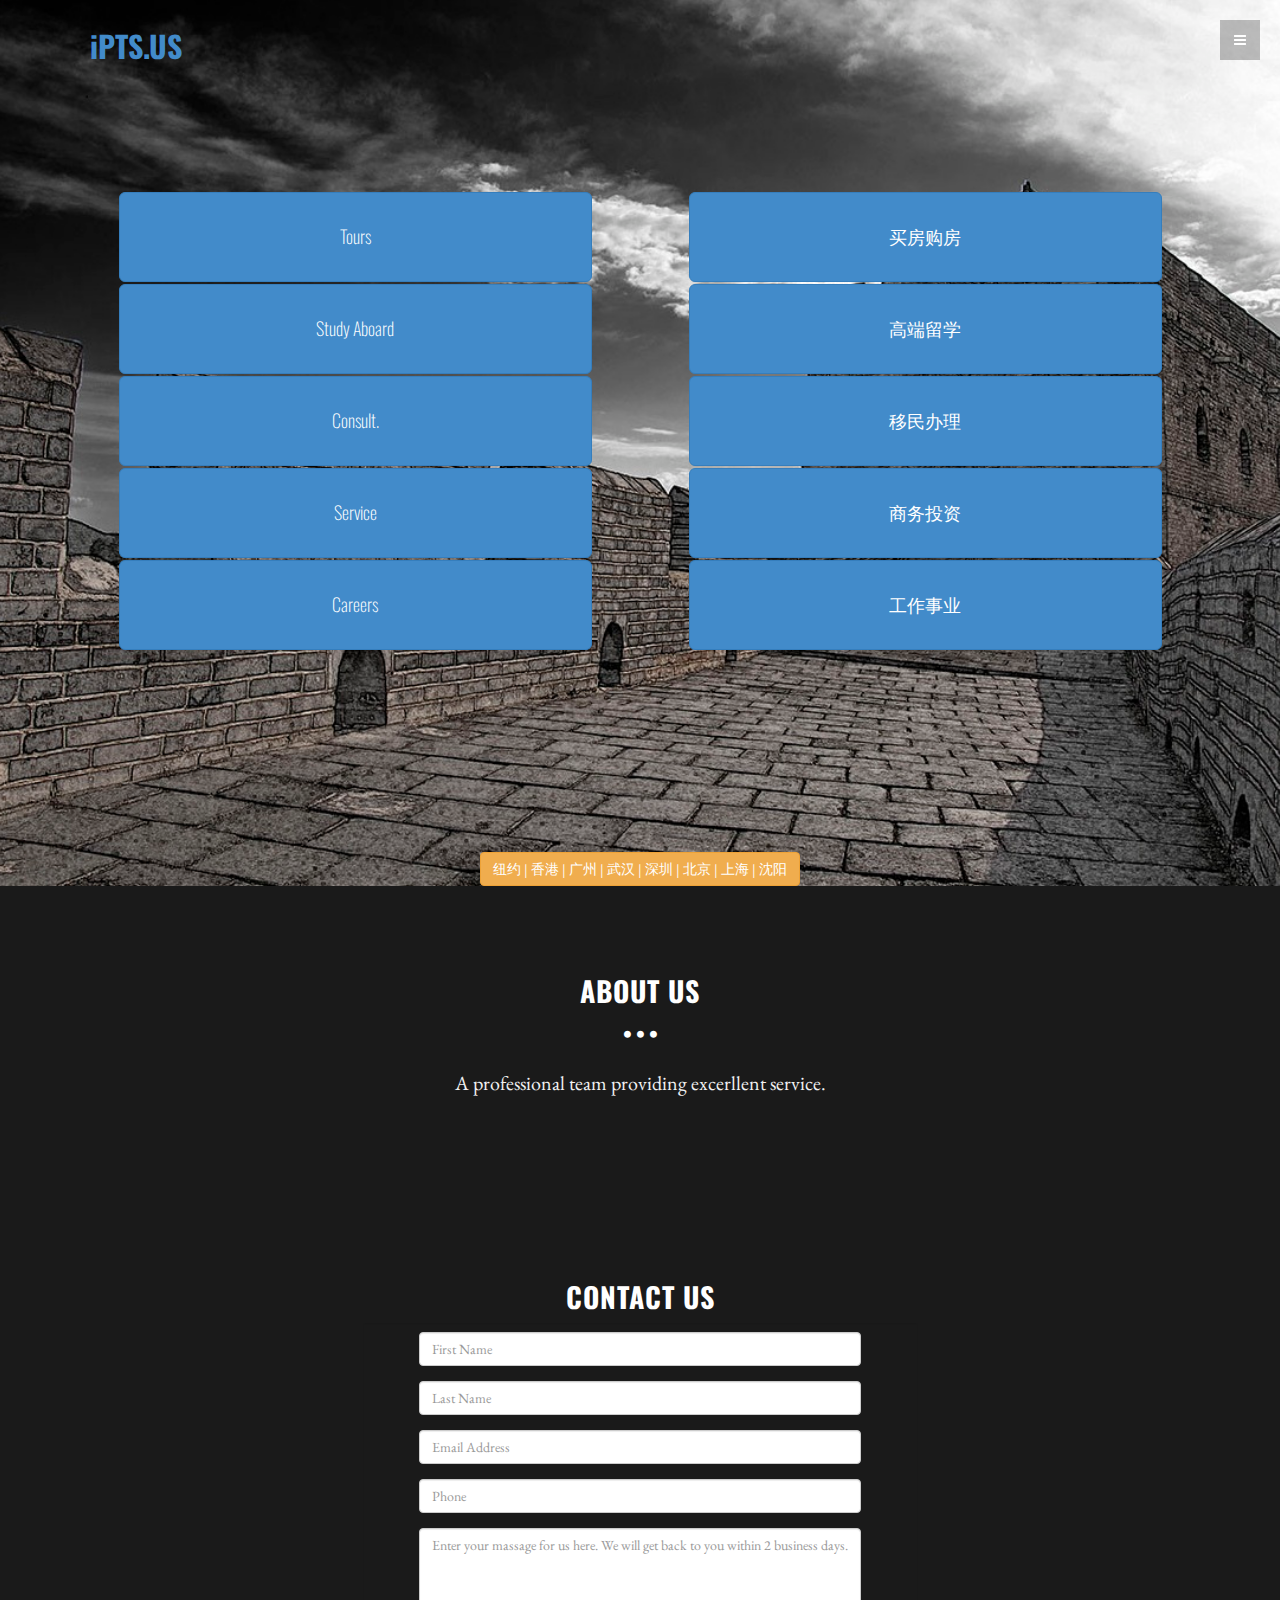
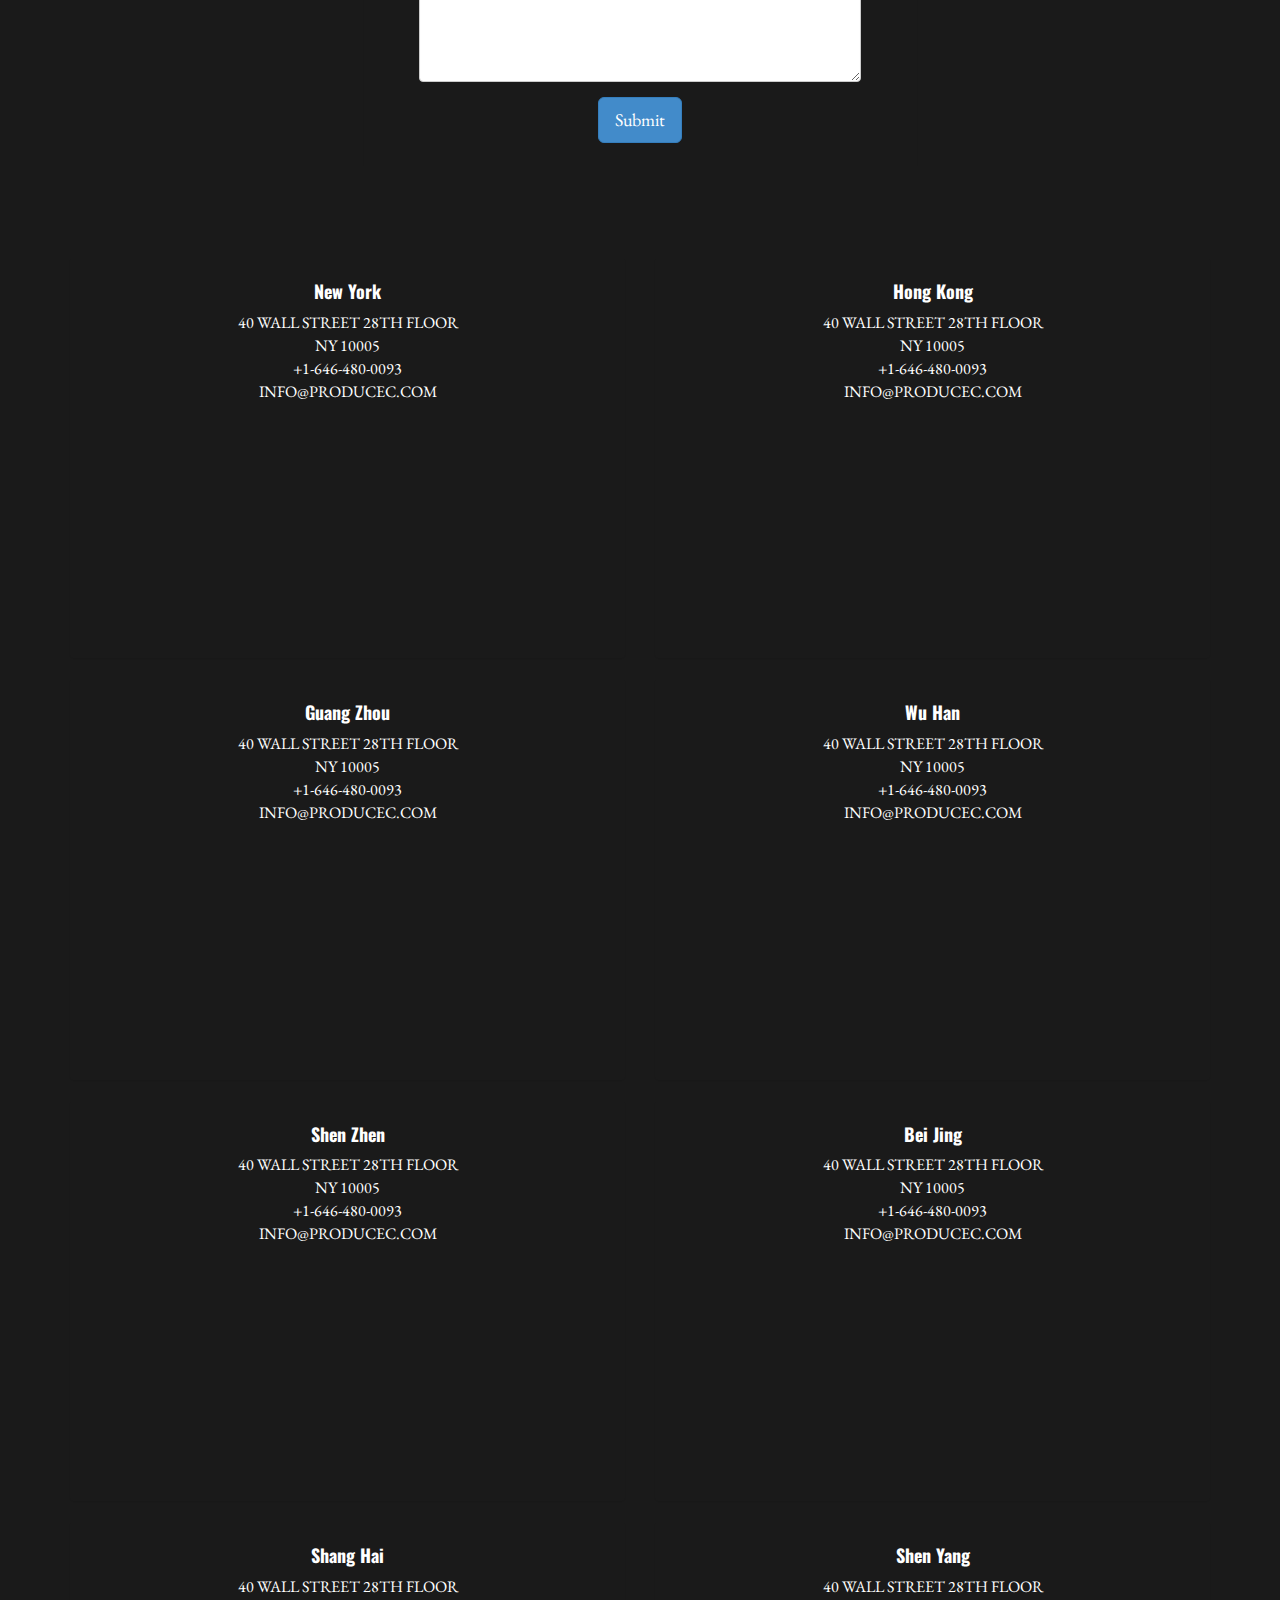
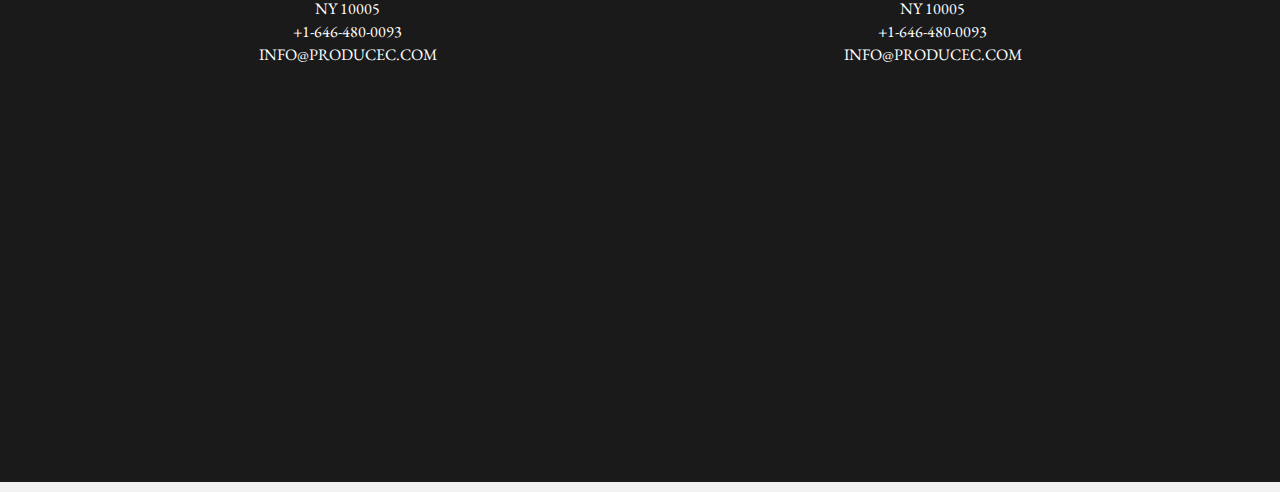
==== ipts.html @ 3c21e949 "首页变两条 加入地图" ====
<!DOCTYPE html>
<html lang="en">
  <head>
    <meta charset="utf-8">
    <meta name="viewport" content="width=device-width, initial-scale=1.0">
    <meta name="description" content="">
    <meta name="ft@producec.com" content="">
    <link rel="shortcut icon" href="assets/ico/favicon.png">

    <title>IPTS</title>

    <!-- Bootstrap core CSS -->
    <link href="assets/css/bootstrap.css" rel="stylesheet">

    <!-- Custom styles for this template -->
    <link href="assets/css/main.css" rel="stylesheet">
	<link rel="stylesheet" href="assets/css/font-awesome.min.css">

    <script src="assets/js/jquery.min.js"></script>
	<script src="assets/js/modernizr.custom.js"></script>
	

	
    <link href='http://fonts.googleapis.com/css?family=Oswald:400,300,700' rel='stylesheet' type='text/css'>
    <link href='http://fonts.googleapis.com/css?family=EB+Garamond' rel='stylesheet' type='text/css'>

    <!-- HTML5 shim and Respond.js IE8 support of HTML5 elements and media queries -->
    <!--[if lt IE 9]>
      <script src="assets/js/html5shiv.js"></script>
      <script src="assets/js/respond.min.js"></script>
    <![endif]-->
  </head>

  <body data-spy="scroll" data-offset="0" data-target="#theMenu">
		
	<!-- Menu -->
	<nav class="menu" id="theMenu">
		<div class="menu-wrap">
			<h1 class="logo"><a href="index.html#home">Minimal</a></h1>
			<i class="icon-remove menu-close"></i>
			<a href="#home" class="smoothScroll">Home</a>
			<a href="#about" class="smoothScroll">About</a>
			<!--
			<a href="#portfolio" class="smoothScroll">Portfolio</a>
			-->
			<a href="#contact" class="smoothScroll">Contact</a>
			<a href="#"><i class="icon-facebook"></i></a>
			<a href="#"><i class="icon-twitter"></i></a>
			<a href="#"><i class="icon-dribbble"></i></a>
			<a href="#"><i class="icon-envelope"></i></a>
		</div>
		
		<!-- Menu button -->
		<div id="menuToggle"><i class="icon-reorder"></i></div>
	</nav>


	
	<!-- ========== HEADER SECTION ========== -->
	<section id="home" name="home"></section>
	<div id="headerwrap">
		<div class="container">
			<div class="logo">
				iPTS.US
			</div>
			<br>

<!-- 			<div class="myspace"></div>
			<div class="row">
				<div class="myspace"></div>
				<h3>To CHINA 去中国</h3>
				<div class="row">
					<div class="col-xs-1"></div>
					<div class="col-xs-2"><button type="button" class="btn btn-primary btn-lg btn-block">Tours</button></div>
					<div class="col-xs-2"><button type="button" class="btn btn-primary btn-lg btn-block">Stydy Aboard</button></div>
					<div class="col-xs-2"><button type="button" class="btn btn-primary btn-lg btn-block">Consult.</button></div>
					<div class="col-xs-2"><button type="button" class="btn btn-primary btn-lg btn-block">Service</button></div>
					<div class="col-xs-2"><button type="button" class="btn btn-primary btn-lg btn-block">Careers</button></div>
					<div class="col-xs-1"></div>
				</div>
			</div>
		
			<div class="row">
				<div class="myspace"></div>
				<h3>To USA 去美国</h3>
				<div class="row">
					<div class="col-xs-1"></div>
					<div class="col-xs-2"><button type="button" class="btn btn-primary btn-lg btn-block">买房购房</button></div>
					<div class="col-xs-2"><button type="button" class="btn btn-primary btn-lg btn-block">高端留学</button></div>
					<div class="col-xs-2"><button type="button" class="btn btn-primary btn-lg btn-block">移民办理</button></div>
					<div class="col-xs-2"><button type="button" class="btn btn-primary btn-lg btn-block">商务投资</button></div>
					<div class="col-xs-2"><button type="button" class="btn btn-primary btn-lg btn-block">工作事业</button></div>
					<div class="col-xs-1"></div>
				</div>
			</div> -->

				<div class="myspace"></div>
			<div class="col-xs-6">
				<div class="row">
					<div class="col-xs-1"></div>
					<div class="col-xs-10"><button  type="button" class="btn btn-primary btn-lg btn-block">Tours</button></div>
				</div>
				<div class="row">
					<div class="col-xs-1"></div>
					<div class="col-xs-10"><button type="button" class="btn btn-primary btn-lg btn-block">Study Aboard</button></div>
				</div>
				<div class="row">
					<div class="col-xs-1"></div>
					<div class="col-xs-10"><button type="button" class="btn btn-primary btn-lg btn-block">Consult.</button></div>
				</div>
				<div class="row">
					<div class="col-xs-1"></div>
					<div class="col-xs-10"><button type="button" class="btn btn-primary btn-lg btn-block">Service</button></div>
				</div>
				<div class="row">
					<div class="col-xs-1"></div>
					<div class="col-xs-10"><button type="button" class="btn btn-primary btn-lg btn-block">Careers</button></div>
				</div>
				<div class="myspace"></div>
			</div>
			<div class="col-xs-6">
				<div class="row">
					<div class="col-xs-1"></div>
					<div class="col-xs-10"><button  type="button" class="btn btn-primary btn-lg btn-block">买房购房</button></div>
				</div>
				<div class="row">
					<div class="col-xs-1"></div>
					<div class="col-xs-10"><button type="button" class="btn btn-primary btn-lg btn-block">高端留学</button></div>
				</div>
				<div class="row">
					<div class="col-xs-1"></div>
					<div class="col-xs-10"><button type="button" class="btn btn-primary btn-lg btn-block">移民办理</button></div>
				</div>
				<div class="row">
					<div class="col-xs-1"></div>
					<div class="col-xs-10"><button type="button" class="btn btn-primary btn-lg btn-block">商务投资</button></div>
				</div>
				<div class="row">
					<div class="col-xs-1"></div>
					<div class="col-xs-10"><button type="button" class="btn btn-primary btn-lg btn-block">工作事业</button></div>
				</div>
			</div>



			<div class="row">
			<!--
				<h1>IPTS</h1>
				<br>
				<h3>Hello, I'm Carlos. I love design.</h3>
			-->
	<!-- 			<div class="myspace"></div>
				<div class="col-xs-6">
					<h3>To CHINA</h3>
					<h3>去中国</h3>
					<div class="row">
						<div class="col-xs-2"></div>
						<div class="col-xs-4">
							<button type="button" class="btn btn-primary btn-lg btn-block">Tours</button>
						</div>
						<div class="col-xs-4">
							<button type="button" class="btn btn-primary btn-lg btn-block">Study<br/>Aboard</button>
						</div>
					</div>

					<div class="row">
						<div class="col-xs-2"></div>
						<div class="col-xs-4">
							<button type="button" class="btn btn-primary btn-lg btn-block">Business <br/>Consult.</button>
						</div>
						<div class="col-xs-4">
							<button type="button" class="btn btn-primary btn-lg btn-block">VISA <br/>Service</button>
						</div>					
					</div>

					<div class="row">
						<div class="col-xs-4"></div>
						<div class="col-xs-4">
							<button type="button" class="btn btn-primary btn-lg btn-block">Careers</button>
						</div>
					</div>

				</div>
				
				<div class="col-xs-6">
					<h3>To USA</h3>
					<h3>去美国</h3>
					<div class="row">
						<div class="col-xs-2"></div>
						<div class="col-xs-4">
							<button type="button" class="btn btn-primary btn-lg btn-block">买房<br/>购房</button>
						</div>
						<div class="col-xs-4">
							<button type="button" class="btn btn-primary btn-lg btn-block">高端<br/>留学</button>
						</div>
					</div>
					

					<div class="row">
						<div class="col-xs-2"></div>
						<div class="col-xs-4">
							<button type="button" class="btn btn-primary btn-lg btn-block">移民<br/>办理</button>
						</div>
						<div class="col-xs-4">
							<button type="button" class="btn btn-primary btn-lg btn-block">商务<br/>投资</button>
						</div>					
					</div>

					<div class="row">
						<div class="col-xs-4"></div>
						<div class="col-xs-4">
							<button type="button" class="btn btn-primary btn-lg btn-block">工作<br/>事业</button>
						</div>
					</div>

				</div>

 -->				
				<br>
				<br>
				<div class="col-lg-6 col-lg-offset-3">
				</div>
				
			</div>
		</div><!-- /container -->
		<!--
		<div class="myspace"></div>
		-->
		<div class="myspace"></div>
		
		<button type="button" class="btn btn-warning">纽约&nbsp;|&nbsp;香港&nbsp;|&nbsp;广州&nbsp;|&nbsp;武汉&nbsp;|&nbsp;深圳&nbsp;|&nbsp;北京&nbsp;|&nbsp;上海&nbsp;|&nbsp;沈阳</button>
		
	</div><!-- /headerwrap -->
	
	
	
	<!-- ========== ABOUT SECTION ========== -->
	<section id="about" name="about"></section>
	<div id="f">
		<div class="container">
			<div class="row">
				<h3>ABOUT US</h3>
				<p class="centered"><i class="icon icon-circle"></i><i class="icon icon-circle"></i><i class="icon icon-circle"></i></p>
				
				<!-- INTRO INFORMATIO-->
				<div class="col-lg-6 col-lg-offset-3">
					<p>A professional team providing excerllent service.</p>

				</div>								
			</div>
		</div><!-- /container -->
	</div><!-- /f -->
	

	<!-- ========== CAROUSEL SECTION ========== -->	
	<!--
	<section id="portfolio" name="portfolio"></section>
	<div id="f">
		<div class="container">
			<div class="row centered">
				<h3>SOME PICTURES</h3>
				<p class="centered"><i class="icon icon-circle"></i><i class="icon icon-circle"></i><i class="icon icon-circle"></i></p>
				
				<div class="col-lg-6 col-lg-offset-3">
					<div id="carousel-example-generic" class="carousel slide" data-ride="carousel">
						<!-- Wrapper for slides --
						<div class="carousel-inner">
							<div class="item active centered">
								<img class="img-responsive" src="assets/img/c1.png" alt="">
							</div>
							<div class="item centered">
								<img class="img-responsive" src="assets/img/c2.png" alt="">
							</div>
							<div class="item centered">
								<img class="img-responsive" src="assets/img/c3.png" alt="">
							</div>
						</div>
						<br>
						<br>
						<ol class="carousel-indicators">
						    <li data-target="#carousel-example-generic" data-slide-to="0" class="active"></li>
						    <li data-target="#carousel-example-generic" data-slide-to="1"></li>
						    <li data-target="#carousel-example-generic" data-slide-to="2"></li>
						</ol>
					</div>
				</div><!-- col-lg-8 --
			</div><!-- row --
		</div><!-- container --
	</div>	<!-- f -->

	<!-- ========== CONTACT SECTION ========== -->
	<section id="contact" name="contact"></section>
	<div id="f">
		<div class="container">
<!-- 
			<div class="row">
				<h3>CONTACT US</h3>
				<p class="centered"><i class="icon icon-circle"></i><i class="icon icon-circle"></i><i class="icon icon-circle"></i></p>
				
				<div class="col-lg-6 col-lg-offset-3">
					<p>40 WALL STREET, 28TH FLOOR, <br/NEW YORK, NY 10005<br/>+1-646-480-0093</p>
					<p>info@producec.com</p>
					<p><button type="button" class="btn btn-warning">YEAH! CONTACT ME NOW!</button></p>
				</div>
			</div>
 -->
			<div class="row">
				<h3>CONTACT US</h3>
				<div class="col-md-3"></div>
		        <div class="col-md-6">
		            <div class="well-ft">
		                <form class="form-horizontal" method="post">
		                    <fieldset>
<!-- 		                        <legend class="text-center header">Contact us</legend> -->
		                        <div class="form-group">
		                            <div class="col-md-10 col-md-offset-1">
		                                <input id="fname" name="name" type="text" placeholder="First Name" class="form-control">
		                            </div>
		                        </div>
		                        <div class="form-group">
		                            <div class="col-md-10 col-md-offset-1">
		                                <input id="lname" name="name" type="text" placeholder="Last Name" class="form-control">
		                            </div>
		                        </div>

		                        <div class="form-group">
		                            <div class="col-md-10 col-md-offset-1">
		                                <input id="email" name="email" type="text" placeholder="Email Address" class="form-control">
		                            </div>
		                        </div>

		                        <div class="form-group">
		                            <div class="col-md-10 col-md-offset-1">
		                                <input id="phone" name="phone" type="text" placeholder="Phone" class="form-control">
		                            </div>
		                        </div>

		                        <div class="form-group">
		                            <div class="col-md-10 col-md-offset-1">
		                                <textarea class="form-control" id="message" name="message" placeholder="Enter your massage for us here. We will get back to you within 2 business days." rows="7"></textarea>
		                            </div>
		                        </div>

		                        <div class="form-group">
		                            <div class="col-md-12 text-center">
		                                <button type="submit" class="btn btn-primary btn-lg">Submit</button>
		                            </div>
		                        </div>
		                    </fieldset>
		                </form>
		            </div>
		        </div>
		</div>
	</div>

	<div id="f">
		<div class="container">
		    <div class="row">
		        <div class="col-xs-12 col-sm-12 col-md-6 col-lg-6 ">
		            <div class="panel-ft panel-default">
		                <div class="panel-body text-center">
                       		<h4>New York</h4>
	                        <div>
		                        40 WALL STREET 28TH FLOOR<br />
		                        NY 10005<br />
		                        +1-646-480-0093<br />
		                        INFO@PRODUCEC.COM<br />
	                        </div>
		                </div>
		                <div class="row padbig">
		                    <div id="map1" class="map">
		                    </div>
		                </div>
		            </div>
		        </div>
		        <div class="col-xs-12 col-sm-12 col-md-6 col-lg-6 ">
		            <div class="panel-ft panel-primary">
		                <div class="panel-body text-center">
                       		<h4>Hong Kong</h4>
	                        <div>
		                        40 WALL STREET 28TH FLOOR<br />
		                        NY 10005<br />
		                        +1-646-480-0093<br />
		                        INFO@PRODUCEC.COM<br />
	                        </div>
		                </div>
		                <div class="row padbig">
		                    <div id="map2" class="map">
		                    </div>
		                </div>
		            </div>
		        </div>
		    </div>
		    <div class="row">
		        <div class="col-xs-12 col-sm-12 col-md-6 col-lg-6 ">
		            <div class="panel-ft panel-primary">
		                <div class="panel-body text-center">
                       		<h4>Guang Zhou</h4>
	                        <div>
		                        40 WALL STREET 28TH FLOOR<br />
		                        NY 10005<br />
		                        +1-646-480-0093<br />
		                        INFO@PRODUCEC.COM<br />
	                        </div>
		                </div>
		                <div class="row padbig">
		                    <div id="map3" class="map">
		                    </div>
		                </div>
		            </div>
		        </div>
		        <div class="col-xs-12 col-sm-12 col-md-6 col-lg-6 ">
		            <div class="panel-ft panel-primary">
		                <div class="panel-body text-center">
                       		<h4>Wu Han</h4>
	                        <div>
		                        40 WALL STREET 28TH FLOOR<br />
		                        NY 10005<br />
		                        +1-646-480-0093<br />
		                        INFO@PRODUCEC.COM<br />
	                        </div>
		                </div>
		                <div class="row padbig">
		                    <div id="map4" class="map">
		                    </div>
		                </div>
		            </div>
		        </div>
		    </div>

			<div class="row">
		        <div class="col-xs-12 col-sm-12 col-md-6 col-lg-6 ">
		            <div class="panel-ft panel-primary">
		                <div class="panel-body text-center">
                       		<h4>Shen Zhen</h4>
	                        <div>
		                        40 WALL STREET 28TH FLOOR<br />
		                        NY 10005<br />
		                        +1-646-480-0093<br />
		                        INFO@PRODUCEC.COM<br />
	                        </div>
		                </div>
		                <div class="row padbig">
		                    <div id="map5" class="map">
		                    </div>
		                </div>
		            </div>
		        </div>
		        <div class="col-xs-12 col-sm-12 col-md-6 col-lg-6 ">
		            <div class="panel-ft panel-primary">
		                <div class="panel-body text-center">
                       		<h4>Bei Jing</h4>
	                        <div>
		                        40 WALL STREET 28TH FLOOR<br />
		                        NY 10005<br />
		                        +1-646-480-0093<br />
		                        INFO@PRODUCEC.COM<br />
	                        </div>
		                </div>
		                <div class="row padbig">
		                    <div id="map6" class="map">
		                    </div>
		                </div>
		            </div>
		        </div>
		    </div>

		    <div class="row">
		        <div class="col-xs-12 col-sm-12 col-md-6 col-lg-6 ">
		            <div class="panel-ft panel-primary">
		                <div class="panel-body text-center">
                       		<h4>Shang Hai</h4>
	                        <div>
		                        40 WALL STREET 28TH FLOOR<br />
		                        NY 10005<br />
		                        +1-646-480-0093<br />
		                        INFO@PRODUCEC.COM<br />
	                        </div>
		                </div>
		                <div class="row padbig">
		                    <div id="map7" class="map">
		                    </div>
		                </div>
		            </div>
		        </div>
		        <div class="col-xs-12 col-sm-12 col-md-6 col-lg-6 ">
		            <div class="panel-ft panel-primary">
		                <div class="panel-body text-center">
                       		<h4>Shen Yang</h4>
	                        <div>
		                        40 WALL STREET 28TH FLOOR<br />
		                        NY 10005<br />
		                        +1-646-480-0093<br />
		                        INFO@PRODUCEC.COM<br />
	                        </div>
		                </div>
		                <div class="row padbig">
		                    <div id="map8" class="map">
		                    </div>
		                </div>
		            </div>
		        </div>
		    </div>
		</div>
	</div>
	

    <!-- Bootstrap core JavaScript
    ================================================== -->
    <!-- Placed at the end of the document so the pages load faster -->
    <script src="http://maps.google.com/maps/api/js?sensor=false"></script>
	<script src="assets/js/map.js"></script>
	<script src="assets/js/classie.js"></script>
    <script src="assets/js/bootstrap.min.js"></script>
    <script src="assets/js/smoothscroll.js"></script>
	<script src="assets/js/main.js"></script>
</body>
</html>
---- assets/css/main.css ----
/*
 * Author: Carlos Alvarez
 * URL: http://alvarez.is
 *
 * Project Name: Minimal - Free Bootstrap 3 Theme
 * Version: 1.0
 * URL: http://blacktie.co
 */




body {
  background-color: #f2f2f2;
    font-family: 'EB Garamond', serif;
    font-weight: 300;
    font-size: 16px;
    color: #555;

    -webkit-font-smoothing: antialiased;
    -webkit-overflow-scrolling: touch;
}

/* Titles */
h1, h2, h3, h4, h5, h6 {
    font-family: 'Oswald', sans-serif;
    font-weight: 300;
    color: #333;
}


/* Paragraph & Typographic */
p {
    line-height: 28px;
    margin-bottom: 25px;
}

.centered {
    text-align: center;
}

/* Links */
a {
    color: #f85c37;
    word-wrap: break-word;

    -webkit-transition: color 0.1s ease-in, background 0.1s ease-in;
    -moz-transition: color 0.1s ease-in, background 0.1s ease-in;
    -ms-transition: color 0.1s ease-in, background 0.1s ease-in;
    -o-transition: color 0.1s ease-in, background 0.1s ease-in;
    transition: color 0.1s ease-in, background 0.1s ease-in;
}

a:hover,
a:focus {
    color: #7b7b7b;
    text-decoration: none;
    outline: 0;
}

a:before,
a:after {
    -webkit-transition: color 0.1s ease-in, background 0.1s ease-in;
    -moz-transition: color 0.1s ease-in, background 0.1s ease-in;
    -ms-transition: color 0.1s ease-in, background 0.1s ease-in;
    -o-transition: color 0.1s ease-in, background 0.1s ease-in;
    transition: color 0.1s ease-in, background 0.1s ease-in;
}

 hr {
    display: block;
    height: 1px;
    border: 0;
    border-top: 1px solid #ccc;
    margin: 1em 0;
    padding: 0;
}


/* ==========================================================================
   Wrap Sections
   ========================================================================== */

#headerwrap {
	background: url(../img/header-bg.jpg) no-repeat center top;
	margin-top: -10px;
	padding-top:20px;
	text-align:center;
	background-attachment: relative;
	background-position: center center;
	min-height: 700px;
	width: 100%;
	
    -webkit-background-size: 100%;
    -moz-background-size: 100%;
    -o-background-size: 100%;
    background-size: 100%;

    -webkit-background-size: cover;
    -moz-background-size: cover;
    -o-background-size: cover;
    background-size: cover;
}

#headerwrap h1 {
	margin-top: 150px;
	color: white;
	font-size: 70px;
	font-weight: 700;
}

	/*=============================================*/
/*start change by tangjp*/
#headerwrap h3 {
	color: white;
	font-size: 26px;
	font-weight: 100;
    /*font-family: 'EB Garamond', serif;*/
    font-style: oblique;
}

#headerwrap .logo {
	text-align: left;
	margin-left: 20px;
	margin-top: 15px;
	font-family: 'Oswald', sans-serif;
	color: #428bca;
	font-size: 30px;
	font-weight: 700;



}
#headerwrap .myspace {
	height: 100px;
}

#headerwrap .col-xs-4 {
  position: relative;
  min-height: 1px;
  padding: 1px;
}

#headerwrap .col-xs-10 {
  position: relative;
  min-height: 1px;
  padding: 1px;
}

#headerwrap .btn-block {
	height: 90px;
	font-weight: 100;
	font-family: 'Oswald', sans-serif;
}

.padbig {
    padding: 20px;
}


.map {
    min-width: 300px;
    min-height:200px;
    width:100%;
    height:100%;
}

.well-ft {
  min-height: 20px;
  padding: 19px;
  margin-bottom: 20px;
  /*background-color: #f5f5f5;*/
  /*border: 1px solid #e3e3e3;*/
  border-radius: 4px;
  -webkit-box-shadow: inset 0 1px 1px rgba(0, 0, 0, 0.05);
          box-shadow: inset 0 1px 1px rgba(0, 0, 0, 0.05);	
  padding: 9px;
  border-radius: 3px;
}

.panel-ft {
	color: white;
  margin-bottom: 20px;
  /*background-color: #ffffff;*/
  /*border: 1px solid #e3e3e3;*/
  border-radius: 4px;
  -webkit-box-shadow: 0 1px 1px rgba(0, 0, 0, 0.05);
          box-shadow: 0 1px 1px rgba(0, 0, 0, 0.05);
}

.panel-ft h4 {
	color: white;
	font-weight: 700;
}

/*end change by tangjp*/
/*=============================================*/
/* Footer Wrap */

#f {
	background: #1a1a1a;
	padding-top: 70px;
	padding-bottom: 70px;
	text-align: center
}

#f h3 {
	color: white;
	font-size: 28px;
	font-weight: 700;
	letter-spacing: 1px;	
}

#f i {
	font-size: 8px;
	color: #fff;
    padding: 3px;
}

#f p {
	font-size: 20px;
	color: #f2f2f2;
}

#f img {
	text-align: center;
}


/* MENU CONF*/

.menu {
	position: fixed;
	right: -200px;
	width: 260px;
	height: 100%;
	top: 0;
	z-index: 10;
	text-align: left;
}

.menu.menu-open {
	right: 0px;
}

.menu-wrap {
	position: absolute;
	top: 0;
	left: 60px;
	background: #1a1a1a;
	width: 200px;
	height: 100%;
}

.menu h1.logo a {
	font-family: 'Oswald', sans-serif;
	font-size: 16px;
	font-weight: 700;
	letter-spacing: 0.15em;
	line-height: 40px;
	text-transform: uppercase;
	color: #ffffff;
	margin-top: 20px;
}

.menu h1.logo a:hover {
	color: #f85c37;
}

.menu img.logo {
	margin: 20px 0;
	max-width: 160px;
}

.menu a {
	margin-left: 20px;
	color: #808080;
	display: block;
	font-size: 12px;
	font-weight: 700;
	line-height: 40px;
	letter-spacing: 0.1em;
	text-transform: uppercase;
}

.menu a:hover {
	color: #ffffff;
}

.menu a:active {
	color: #ffffff;
}

.menu a > i {
	float: left;
	display: inline-block;
	vertical-align: middle; 
	text-align: left;
	width: 25px;
	font-size: 14px;
	line-height: 40px;
	margin: 25px 2px;
}

.menu-close {
	cursor: pointer;
	display: block;
	position: absolute;
	font-size: 14px;
	color: #808080;
	width: 40px;
	height: 40px;
	line-height: 40px;
	top: 20px;
	right: 5px;
	-webkit-transition: all .1s ease-in-out;
	   -moz-transition: all .1s ease-in-out;
		-ms-transition: all .1s ease-in-out;
		 -o-transition: all .1s ease-in-out;
			transition: all .1s ease-in-out;
}

.menu-close:hover {
	color: #ffffff;
	-webkit-transition: all .1s ease-in-out;
	   -moz-transition: all .1s ease-in-out;
		-ms-transition: all .1s ease-in-out;
		 -o-transition: all .1s ease-in-out;
			transition: all .1s ease-in-out;
}

/* Push the body after clicking the menu button */
.body-push {
	overflow-x: hidden;
	position: relative;
	left: 0;
}

.body-push-toright {
	left: 200px;
}

.body-push-toleft {
	left: -200px;
}

.menu,
.body-push {
	-webkit-transition: all .3s ease;
	   -moz-transition: all .3s ease;
		-ms-transition: all .3s ease;
		 -o-transition: all .3s ease;
			transition: all .3s ease;
}

#menuToggle {
	position: absolute;
	top: 20px;
	left: 0;
	z-index: 11;
	display: block;
	text-align: center;
	font-size: 14px;
	color: #ffffff;
	width: 40px;
	height: 40px;
	line-height: 40px;
	cursor: pointer;
	background: rgba(0,0,0,0.25);
	-webkit-transition: all .1s ease-in-out;
	   -moz-transition: all .1s ease-in-out;
		-ms-transition: all .1s ease-in-out;
		 -o-transition: all .1s ease-in-out;
			transition: all .1s ease-in-out;
}

#menuToggle:hover {
	color: #ffffff;
	background: rgba(0,0,0,0.2);
	-webkit-transition: all .1s ease-in-out;
	   -moz-transition: all .1s ease-in-out;
		-ms-transition: all .1s ease-in-out;
		 -o-transition: all .1s ease-in-out;
			transition: all .1s ease-in-out;
}
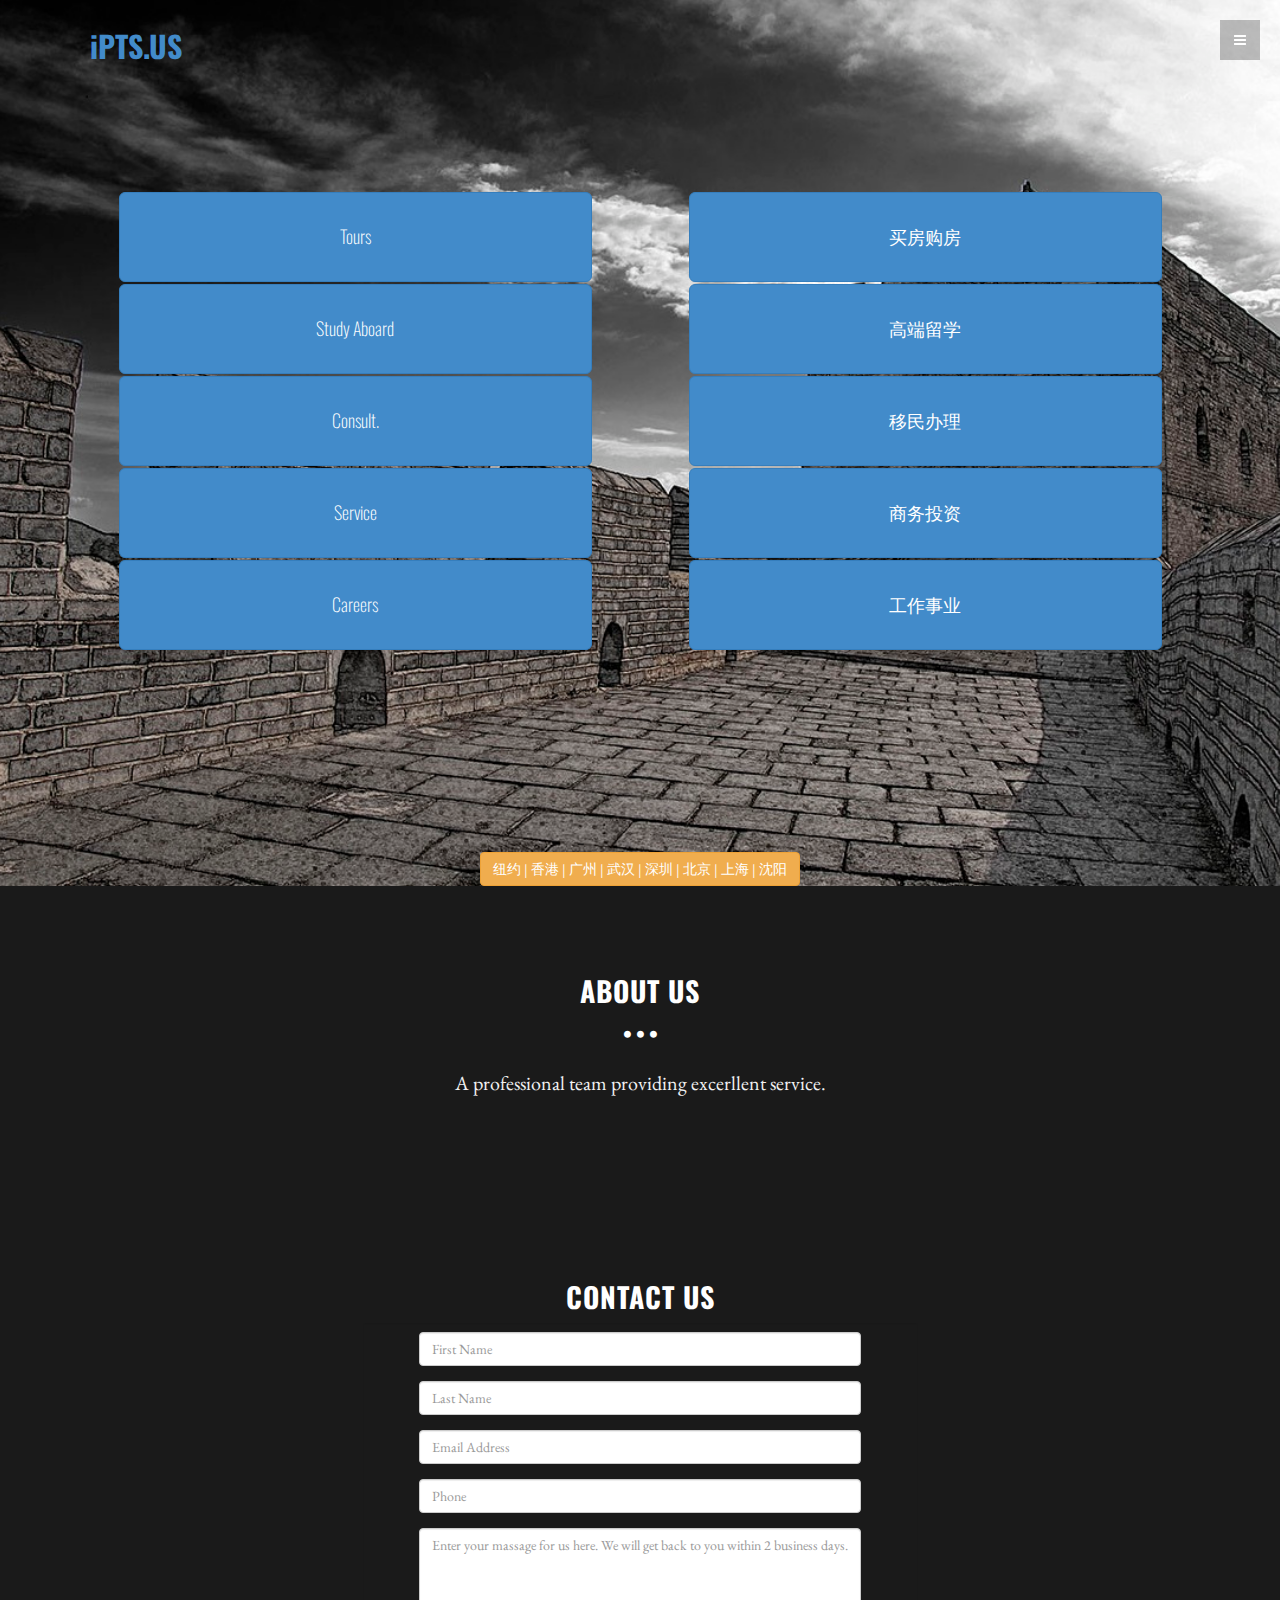
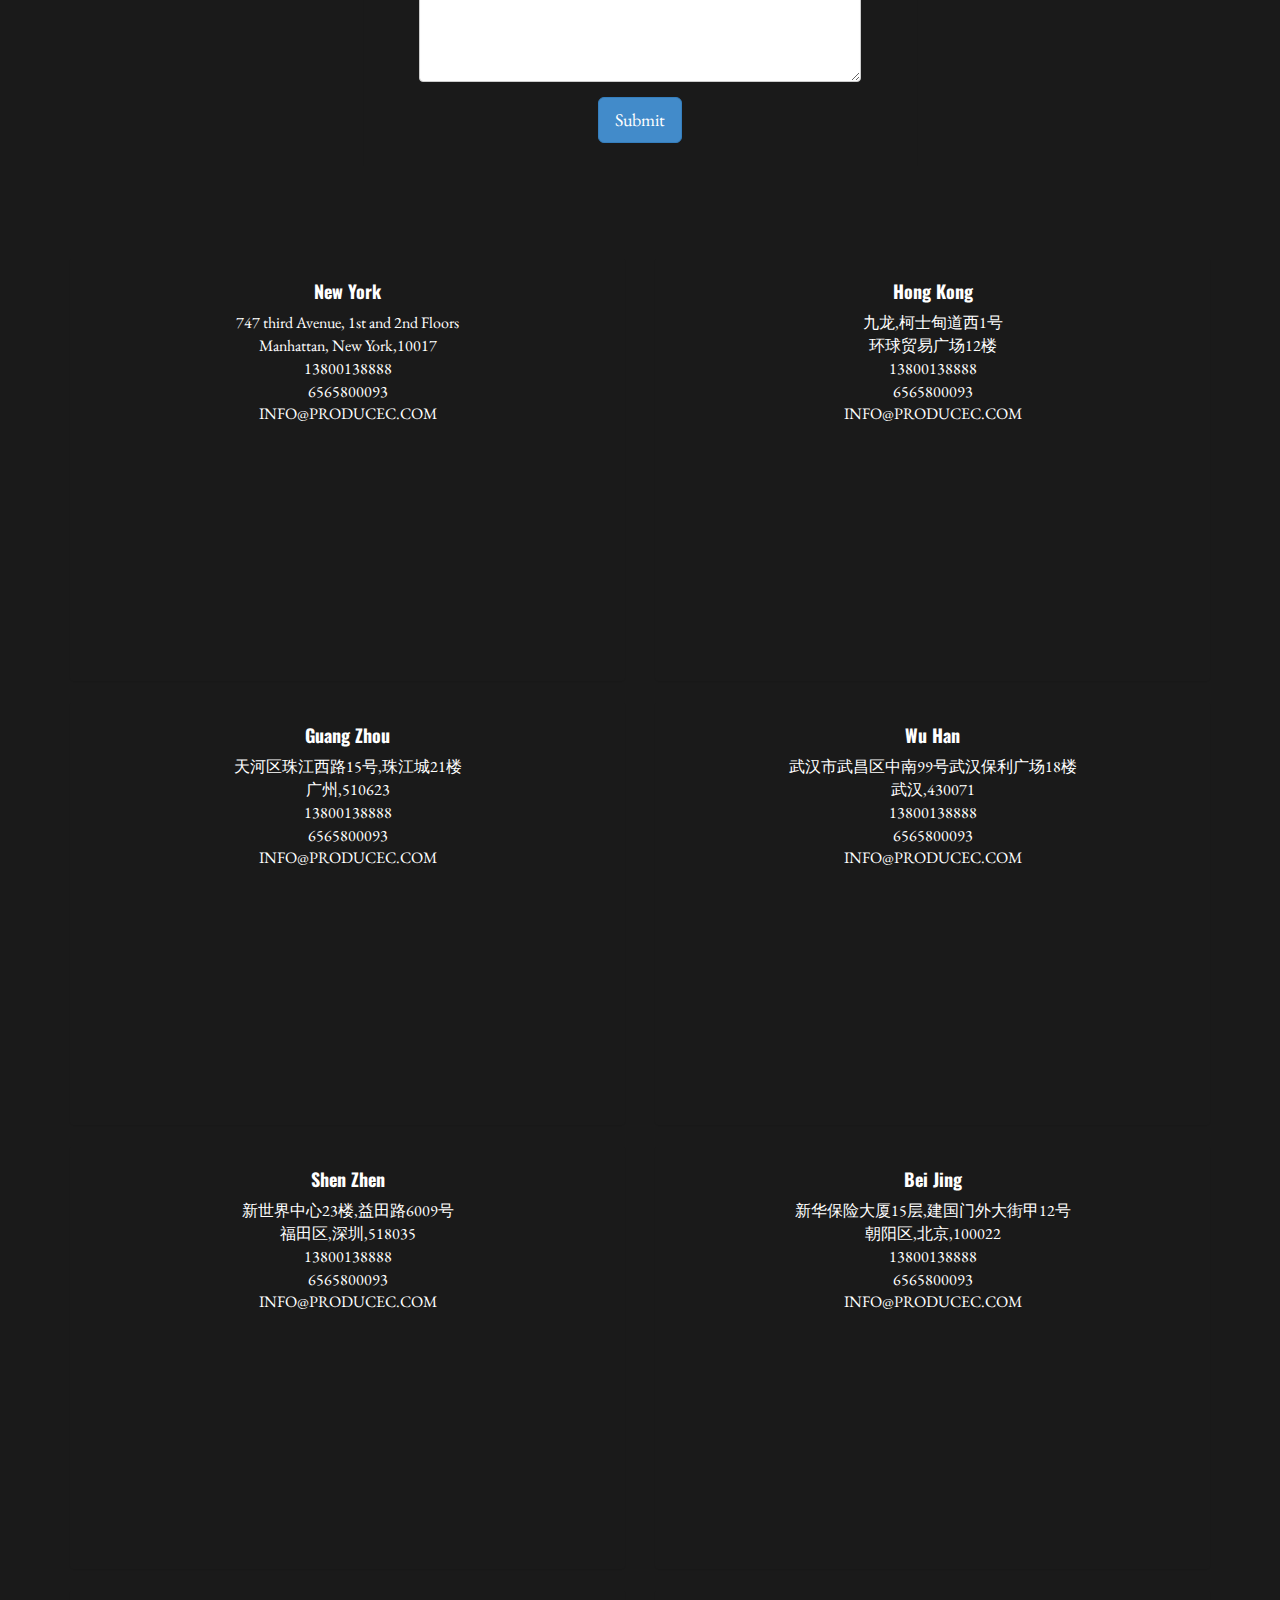
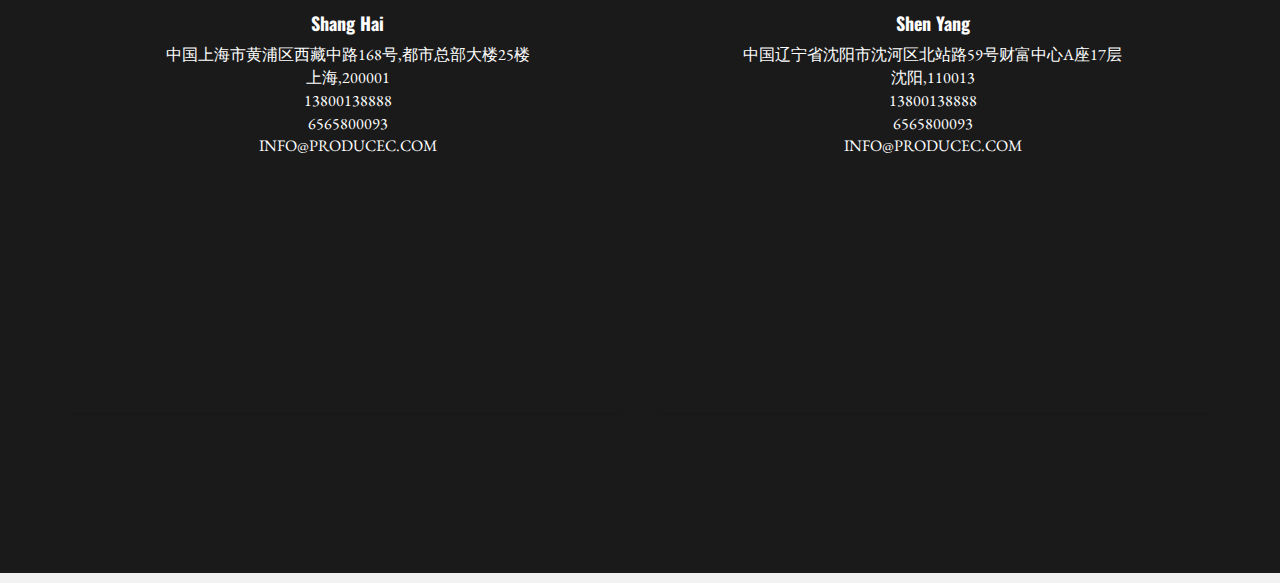
==== commit cad2f92f: "地图信息更新" ====
--- a/ipts.html
+++ b/ipts.html
@@ -361,9 +361,10 @@
 		                <div class="panel-body text-center">
                        		<h4>New York</h4>
 	                        <div>
-		                        40 WALL STREET 28TH FLOOR<br />
-		                        NY 10005<br />
-		                        +1-646-480-0093<br />
+		                        747 third Avenue, 1st and 2nd Floors<br />
+		                        Manhattan, New York,10017<br />
+		                        13800138888<br />
+		                        6565800093<br />
 		                        INFO@PRODUCEC.COM<br />
 	                        </div>
 		                </div>
@@ -378,9 +379,10 @@
 		                <div class="panel-body text-center">
                        		<h4>Hong Kong</h4>
 	                        <div>
-		                        40 WALL STREET 28TH FLOOR<br />
-		                        NY 10005<br />
-		                        +1-646-480-0093<br />
+		                        九龙,柯士甸道西1号<br />
+		                        环球贸易广场12楼<br />
+		                        13800138888<br />
+		                        6565800093<br />
 		                        INFO@PRODUCEC.COM<br />
 	                        </div>
 		                </div>
@@ -397,9 +399,10 @@
 		                <div class="panel-body text-center">
                        		<h4>Guang Zhou</h4>
 	                        <div>
-		                        40 WALL STREET 28TH FLOOR<br />
-		                        NY 10005<br />
-		                        +1-646-480-0093<br />
+		                        天河区珠江西路15号,珠江城21楼<br />
+		                        广州,510623<br />
+		                        13800138888<br />
+		                        6565800093<br />
 		                        INFO@PRODUCEC.COM<br />
 	                        </div>
 		                </div>
@@ -414,9 +417,10 @@
 		                <div class="panel-body text-center">
                        		<h4>Wu Han</h4>
 	                        <div>
-		                        40 WALL STREET 28TH FLOOR<br />
-		                        NY 10005<br />
-		                        +1-646-480-0093<br />
+		                        武汉市武昌区中南99号武汉保利广场18楼<br />
+		                        武汉,430071<br />
+		                        13800138888<br />
+		                        6565800093<br />
 		                        INFO@PRODUCEC.COM<br />
 	                        </div>
 		                </div>
@@ -434,9 +438,10 @@
 		                <div class="panel-body text-center">
                        		<h4>Shen Zhen</h4>
 	                        <div>
-		                        40 WALL STREET 28TH FLOOR<br />
-		                        NY 10005<br />
-		                        +1-646-480-0093<br />
+		                        新世界中心23楼,益田路6009号<br />
+		                        福田区,深圳,518035<br />
+		                        13800138888<br />
+		                        6565800093<br />
 		                        INFO@PRODUCEC.COM<br />
 	                        </div>
 		                </div>
@@ -451,9 +456,10 @@
 		                <div class="panel-body text-center">
                        		<h4>Bei Jing</h4>
 	                        <div>
-		                        40 WALL STREET 28TH FLOOR<br />
-		                        NY 10005<br />
-		                        +1-646-480-0093<br />
+		                        新华保险大厦15层,建国门外大街甲12号<br />
+		                        朝阳区,北京,100022<br />
+		                        13800138888<br />
+		                        6565800093<br />
 		                        INFO@PRODUCEC.COM<br />
 	                        </div>
 		                </div>
@@ -471,9 +477,10 @@
 		                <div class="panel-body text-center">
                        		<h4>Shang Hai</h4>
 	                        <div>
-		                        40 WALL STREET 28TH FLOOR<br />
-		                        NY 10005<br />
-		                        +1-646-480-0093<br />
+		                        中国上海市黄浦区西藏中路168号,都市总部大楼25楼<br />
+		                        上海,200001<br />
+		                        13800138888<br />
+		                        6565800093<br />
 		                        INFO@PRODUCEC.COM<br />
 	                        </div>
 		                </div>
@@ -488,9 +495,10 @@
 		                <div class="panel-body text-center">
                        		<h4>Shen Yang</h4>
 	                        <div>
-		                        40 WALL STREET 28TH FLOOR<br />
-		                        NY 10005<br />
-		                        +1-646-480-0093<br />
+		                        中国辽宁省沈阳市沈河区北站路59号财富中心A座17层<br />
+		                        沈阳,110013<br />
+		                        13800138888<br />
+		                        6565800093<br />
 		                        INFO@PRODUCEC.COM<br />
 	                        </div>
 		                </div>
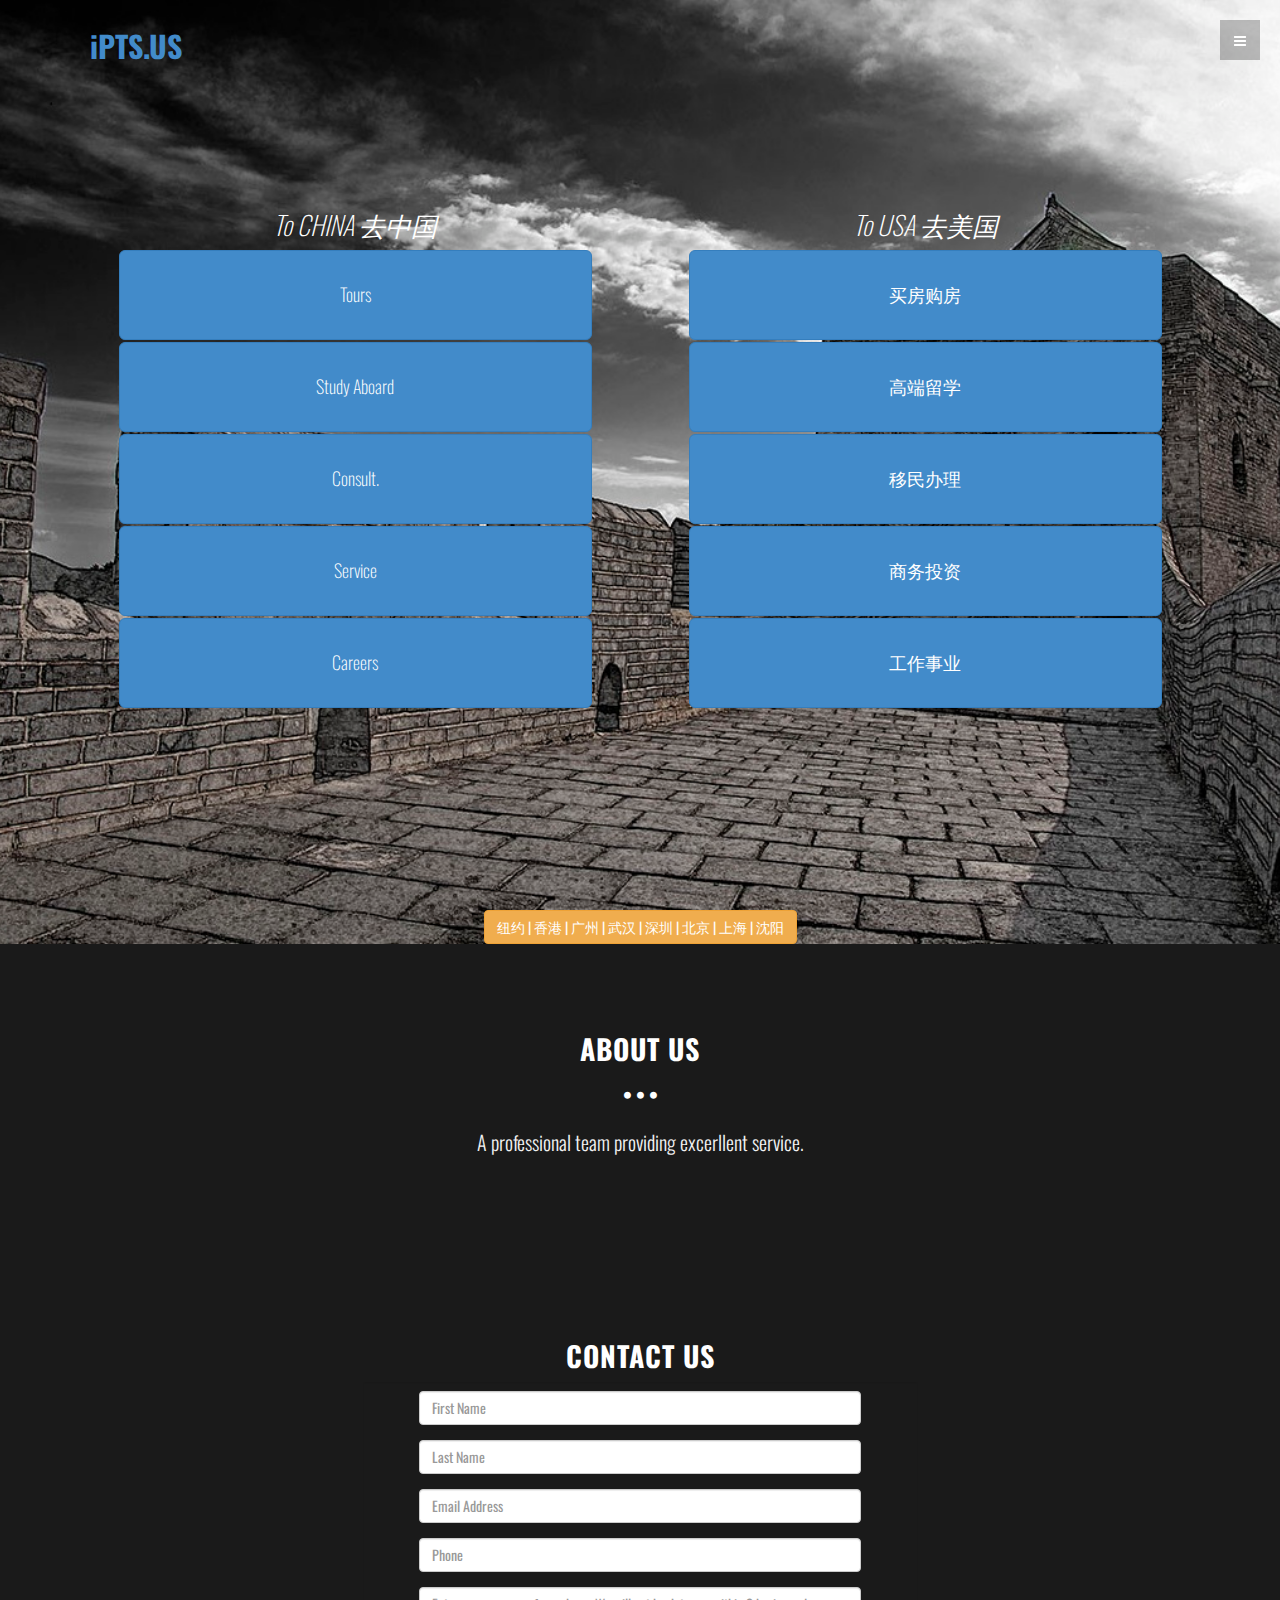
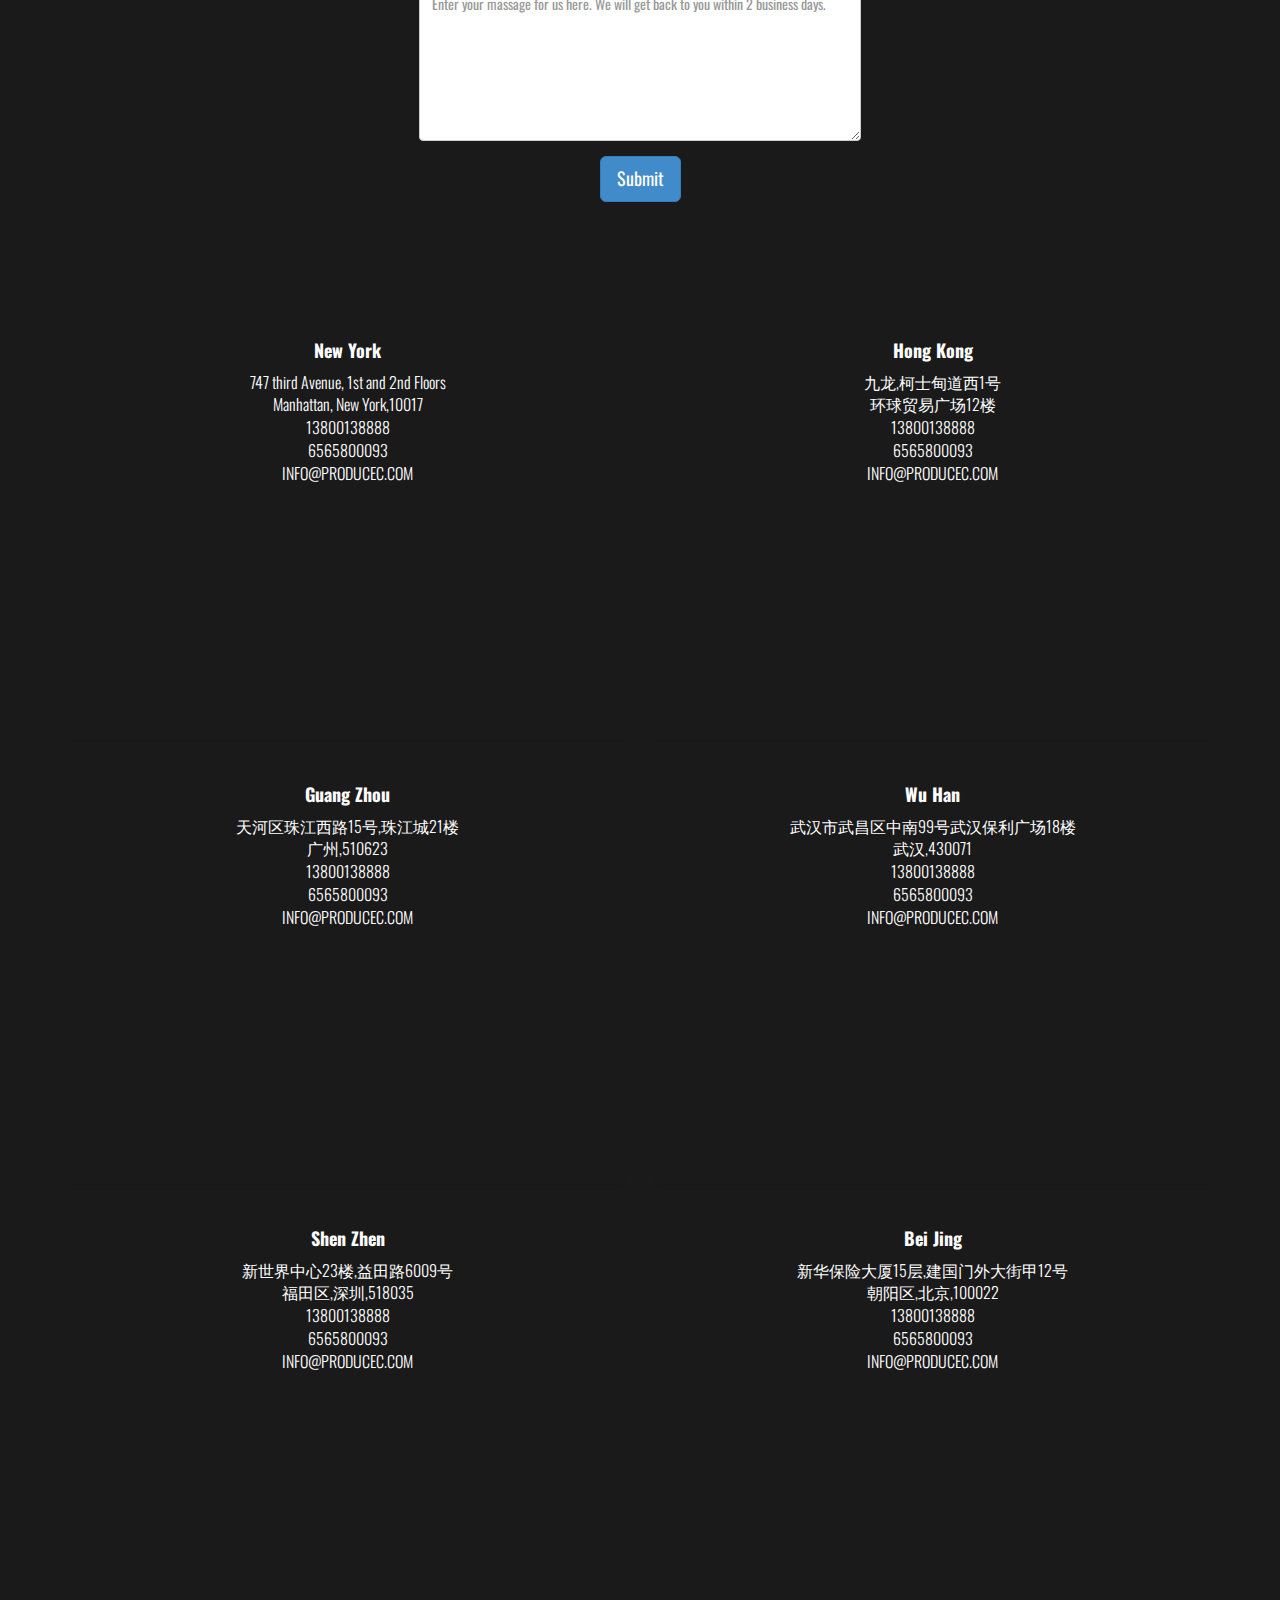
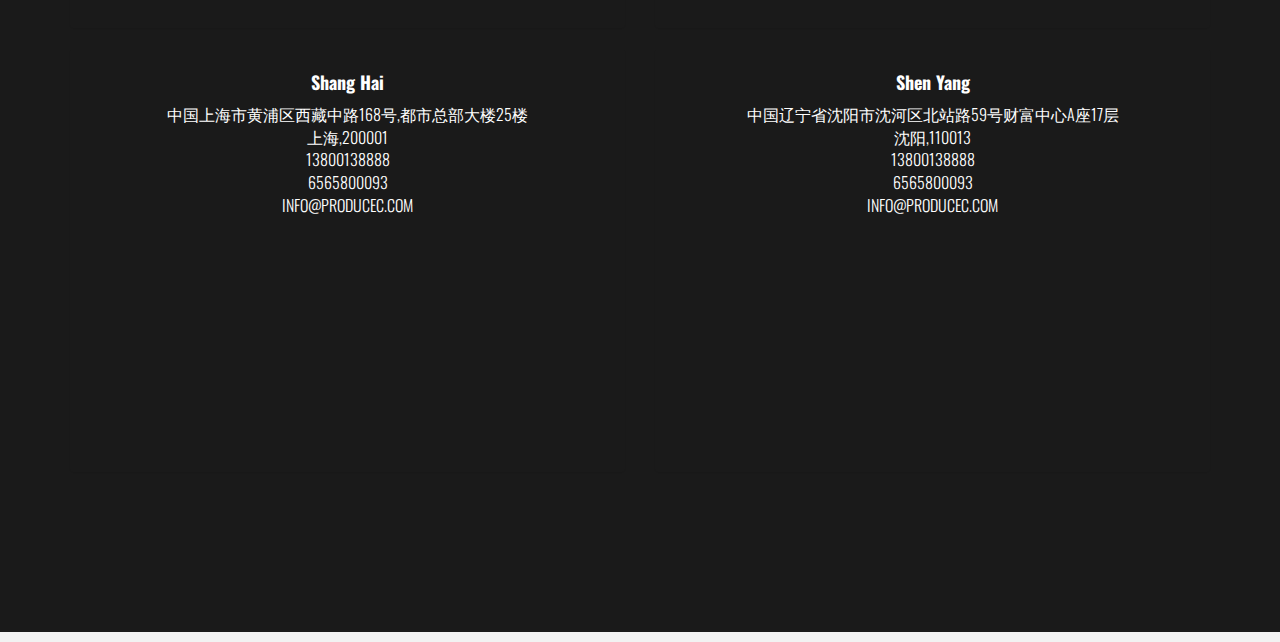
==== commit a332d503: "改动首页部分字体和链接，增加留学页面的JS关联" ====
--- a/ipts.html
+++ b/ipts.html
@@ -94,38 +94,43 @@
 				</div>
 			</div> -->
 
+			<div class="myspace"></div>
+			<div class="col-xs-6">
+				<h3>To CHINA 去中国</h3>
+				<div class="row">
+					<div class="col-xs-1"></div>
+					<div class="col-xs-10"><button  type="button" class="btn btn-primary btn-lg btn-block">Tours</button></div>
+				</div>
+				<div class="row">
+					<div class="col-xs-1"></div>
+					<div class="col-xs-10"><button type="button" class="btn btn-primary btn-lg btn-block">Study Aboard</button></div>
+				</div>
+				<div class="row">
+					<div class="col-xs-1"></div>
+					<div class="col-xs-10"><button type="button" class="btn btn-primary btn-lg btn-block">Consult.</button></div>
+				</div>
+				<div class="row">
+					<div class="col-xs-1"></div>
+					<div class="col-xs-10"><button type="button" class="btn btn-primary btn-lg btn-block">Service</button></div>
+				</div>
+				<div class="row">
+					<div class="col-xs-1"></div>
+					<div class="col-xs-10"><button type="button" class="btn btn-primary btn-lg btn-block">Careers</button></div>
+				</div>
 				<div class="myspace"></div>
+			</div>
 			<div class="col-xs-6">
-				<div class="row">
-					<div class="col-xs-1"></div>
-					<div class="col-xs-10"><button  type="button" class="btn btn-primary btn-lg btn-block">Tours</button></div>
-				</div>
-				<div class="row">
-					<div class="col-xs-1"></div>
-					<div class="col-xs-10"><button type="button" class="btn btn-primary btn-lg btn-block">Study Aboard</button></div>
-				</div>
-				<div class="row">
-					<div class="col-xs-1"></div>
-					<div class="col-xs-10"><button type="button" class="btn btn-primary btn-lg btn-block">Consult.</button></div>
-				</div>
-				<div class="row">
-					<div class="col-xs-1"></div>
-					<div class="col-xs-10"><button type="button" class="btn btn-primary btn-lg btn-block">Service</button></div>
-				</div>
-				<div class="row">
-					<div class="col-xs-1"></div>
-					<div class="col-xs-10"><button type="button" class="btn btn-primary btn-lg btn-block">Careers</button></div>
-				</div>
-				<div class="myspace"></div>
-			</div>
-			<div class="col-xs-6">
+				<h3>To USA 去美国</h3>
 				<div class="row">
 					<div class="col-xs-1"></div>
 					<div class="col-xs-10"><button  type="button" class="btn btn-primary btn-lg btn-block">买房购房</button></div>
 				</div>
 				<div class="row">
 					<div class="col-xs-1"></div>
-					<div class="col-xs-10"><button type="button" class="btn btn-primary btn-lg btn-block">高端留学</button></div>
+					<div class="col-xs-10">
+					<a href="study.html">
+						<button type="button" class="btn btn-primary btn-lg btn-block">高端留学</button></div>
+					</a>
 				</div>
 				<div class="row">
 					<div class="col-xs-1"></div>
--- a/assets/css/main.css
+++ b/assets/css/main.css
@@ -12,7 +12,7 @@
 
 body {
   background-color: #f2f2f2;
-    font-family: 'EB Garamond', serif;
+    font-family: 'Oswald', sans-serif, 'EB Garamond', serif;
     font-weight: 300;
     font-size: 16px;
     color: #555;
@@ -179,19 +179,137 @@
 }
 
 .panel-ft {
-	color: white;
+  color: white;
   margin-bottom: 20px;
+  /*margin-top: 20px;*/
   /*background-color: #ffffff;*/
   /*border: 1px solid #e3e3e3;*/
   border-radius: 4px;
+  border: 0px;
   -webkit-box-shadow: 0 1px 1px rgba(0, 0, 0, 0.05);
           box-shadow: 0 1px 1px rgba(0, 0, 0, 0.05);
+}
+
+.row-ft {
+	margin-top: 5px;
+	/*margin-right: 55px;*/
 }
 
 .panel-ft h4 {
 	color: white;
 	font-weight: 700;
 }
+
+#colordiv > .container {
+	margin-top: 20px;
+}
+
+
+/*study start*/
+
+   #colordiv {
+        background-color: rgb(200, 208, 216);
+    }
+
+    .navbar-inverse {
+        background-color: #428BCA;
+    }
+
+    .navbar-inverse .navbar-nav > .active > a:hover, .navbar-inverse .navbar-nav > li > a:hover, .navbar-inverse .navbar-nav > li > a:focus {
+        background-color: #428BCA;
+        border-bottom: 3px solid white;
+    }
+
+    .navbar-inverse .navbar-nav > .active > a, .navbar-inverse .navbar-nav > .open > a, .navbar-inverse .navbar-nav > .open > a, .navbar-inverse .navbar-nav > .open > a:hover, .navbar-inverse .navbar-nav > .open > a, .navbar-inverse .navbar-nav > .open > a:hover, .navbar-inverse .navbar-nav > .open > a:focus {
+        background-color: #71AB6F;
+    }
+
+    .navbar-inverse {
+        background-image: none;
+    }
+
+    .dropdown-menu > li > a:hover, .dropdown-menu > li > a:focus {
+        background-image: none;
+    }
+
+    .navbar-inverse {
+        border-color: transparent;
+    }
+
+    .navbar-inverse .navbar-brand {
+        color: #FFFFFF;
+    }
+
+    .navbar-inverse .navbar-brand:hover {
+        color: #FFFFFF;
+    }
+
+    .navbar-inverse .navbar-nav > li > a {
+        color: #FFFFFF;
+    }
+
+    .navbar-inverse .navbar-nav > li > a:hover, .navbar-inverse .navbar-nav > li > a:focus {
+        color: #FFFFFF;
+    }
+
+    .navbar-inverse .navbar-nav > .active > a, .navbar-inverse .navbar-nav > .open > a, .navbar-inverse .navbar-nav > .open > a:hover, .navbar-inverse .navbar-nav > .open > a:focus {
+        color: #FFFFFF;
+    }
+
+    .navbar-inverse .navbar-nav > .active > a:hover, .navbar-inverse .navbar-nav > .active > a:focus {
+        color: #FFFFFF;
+    }
+
+
+    .navbar-inverse .navbar-nav > .dropdown > a .caret {
+        border-top-color: #999999;
+    }
+
+    .navbar-inverse .navbar-nav > .dropdown > a:hover .caret {
+        border-top-color: #9CFF99;
+    }
+
+    .navbar-inverse .navbar-nav > .dropdown > a .caret {
+        border-bottom-color: #999999;
+    }
+
+    .navbar-inverse .navbar-nav > .dropdown > a:hover .caret {
+        border-bottom-color: #9CFF99;
+    }
+
+
+
+    /* Carousel base class */
+    .carousel {
+      height: 350px;
+      /*margin-bottom: 60px;*/
+    }
+    /* Since positioning the image, we need to help out the caption */
+    .carousel-caption {
+      z-index: 10;
+    }
+
+    /* Declare heights because of positioning of img element */
+    .carousel .item {
+      height: 350px;
+      background-color: #7f96ae;
+    }
+/*study end*/
+
+
+
+
+
+
+
+
+
+
+
+
+
+
+
 
 /*end change by tangjp*/
 /*=============================================*/
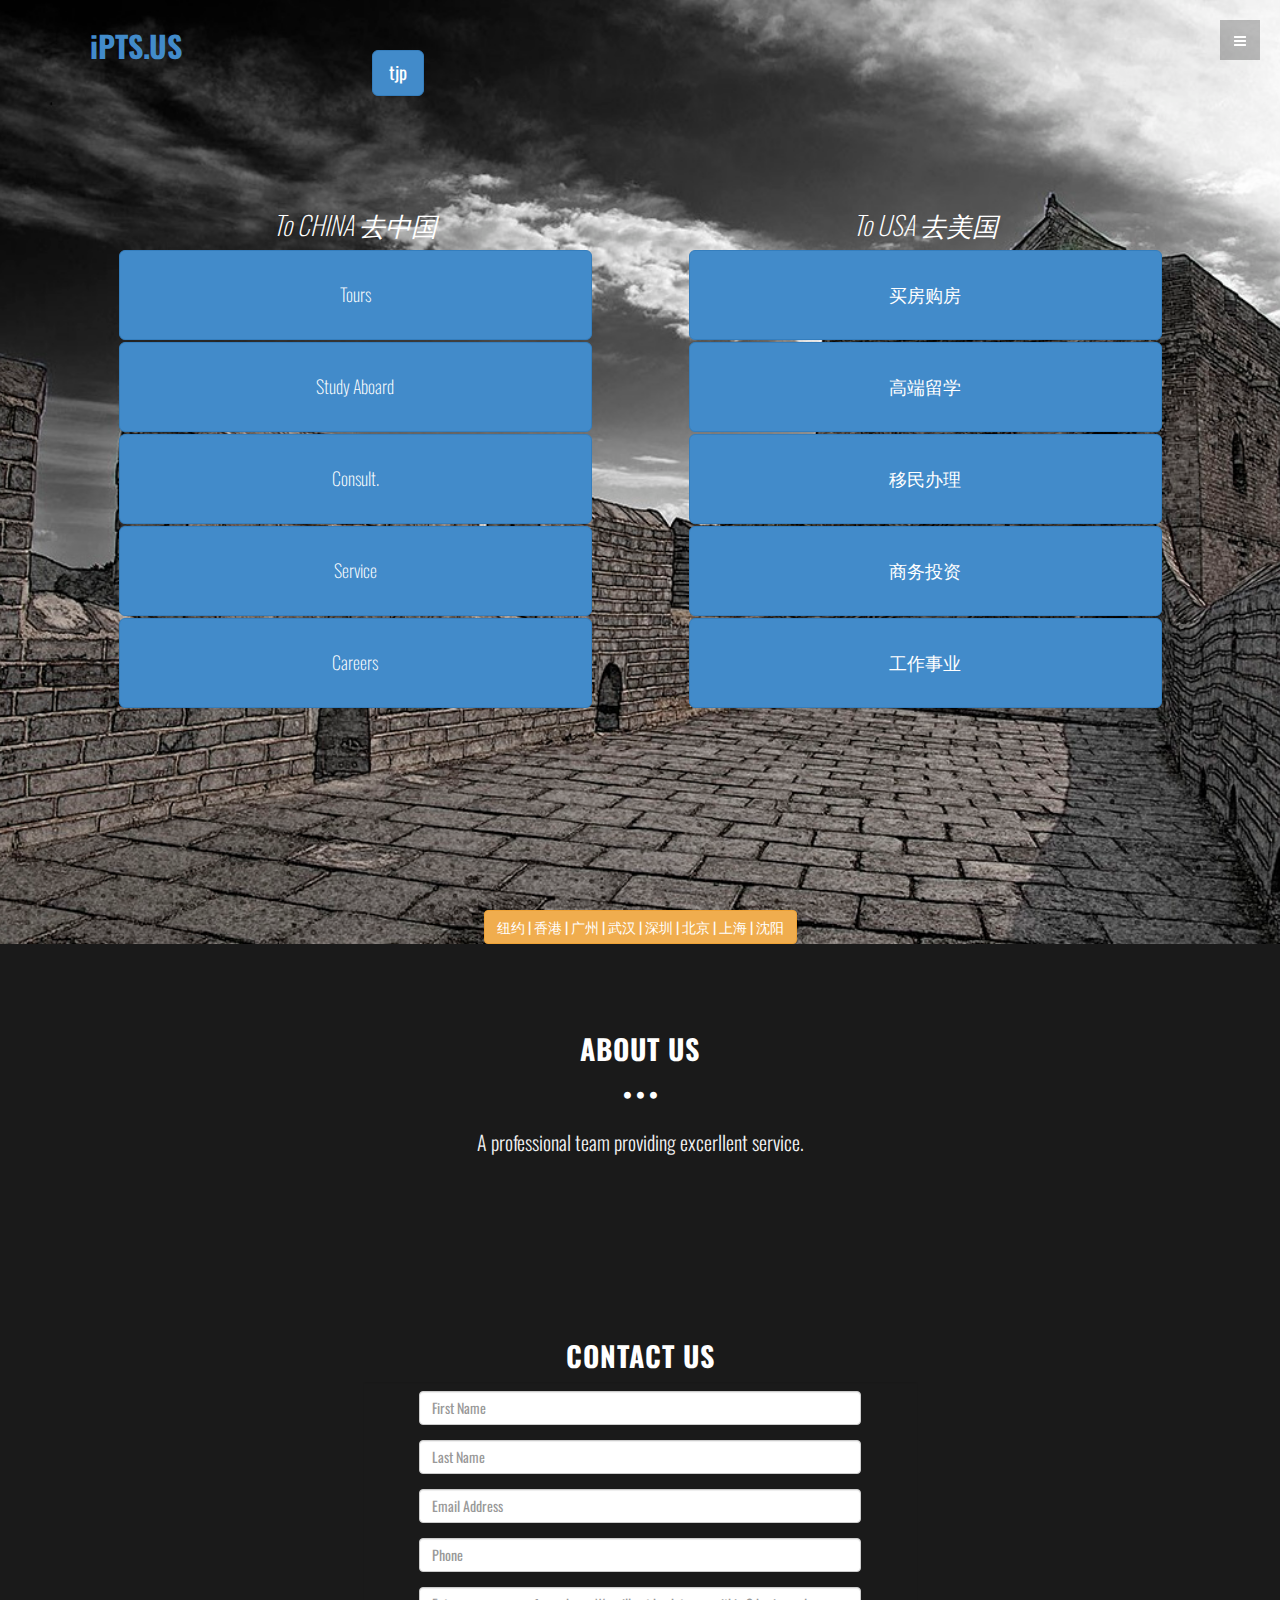
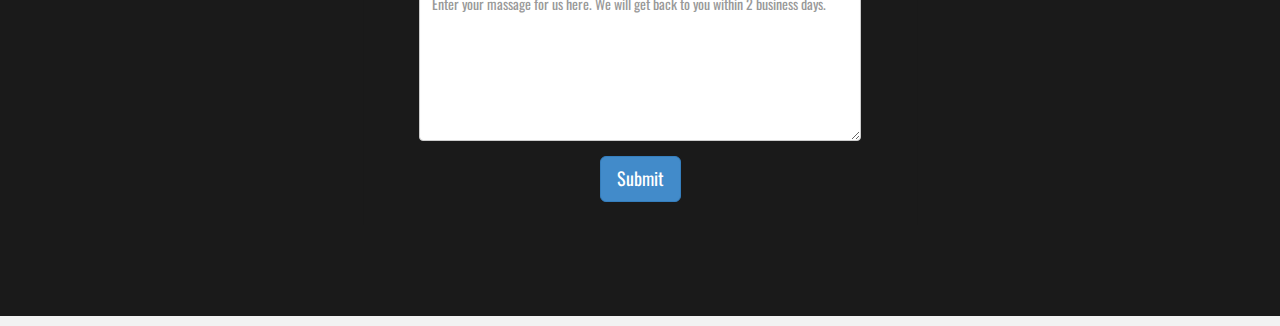
==== commit 39b947ec: "修正主页" ====
--- a/ipts.html
+++ b/ipts.html
@@ -19,7 +19,7 @@
     <script src="assets/js/jquery.min.js"></script>
 	<script src="assets/js/modernizr.custom.js"></script>
 	
-
+<script type="text/javascript" src="http://www.see-source.com/bootstrap/js/bootstrap-affix.js"></script>
 	
     <link href='http://fonts.googleapis.com/css?family=Oswald:400,300,700' rel='stylesheet' type='text/css'>
     <link href='http://fonts.googleapis.com/css?family=EB+Garamond' rel='stylesheet' type='text/css'>
@@ -64,36 +64,6 @@
 				iPTS.US
 			</div>
 			<br>
-
-<!-- 			<div class="myspace"></div>
-			<div class="row">
-				<div class="myspace"></div>
-				<h3>To CHINA 去中国</h3>
-				<div class="row">
-					<div class="col-xs-1"></div>
-					<div class="col-xs-2"><button type="button" class="btn btn-primary btn-lg btn-block">Tours</button></div>
-					<div class="col-xs-2"><button type="button" class="btn btn-primary btn-lg btn-block">Stydy Aboard</button></div>
-					<div class="col-xs-2"><button type="button" class="btn btn-primary btn-lg btn-block">Consult.</button></div>
-					<div class="col-xs-2"><button type="button" class="btn btn-primary btn-lg btn-block">Service</button></div>
-					<div class="col-xs-2"><button type="button" class="btn btn-primary btn-lg btn-block">Careers</button></div>
-					<div class="col-xs-1"></div>
-				</div>
-			</div>
-		
-			<div class="row">
-				<div class="myspace"></div>
-				<h3>To USA 去美国</h3>
-				<div class="row">
-					<div class="col-xs-1"></div>
-					<div class="col-xs-2"><button type="button" class="btn btn-primary btn-lg btn-block">买房购房</button></div>
-					<div class="col-xs-2"><button type="button" class="btn btn-primary btn-lg btn-block">高端留学</button></div>
-					<div class="col-xs-2"><button type="button" class="btn btn-primary btn-lg btn-block">移民办理</button></div>
-					<div class="col-xs-2"><button type="button" class="btn btn-primary btn-lg btn-block">商务投资</button></div>
-					<div class="col-xs-2"><button type="button" class="btn btn-primary btn-lg btn-block">工作事业</button></div>
-					<div class="col-xs-1"></div>
-				</div>
-			</div> -->
-
 			<div class="myspace"></div>
 			<div class="col-xs-6">
 				<h3>To CHINA 去中国</h3>
@@ -129,8 +99,9 @@
 					<div class="col-xs-1"></div>
 					<div class="col-xs-10">
 					<a href="study.html">
-						<button type="button" class="btn btn-primary btn-lg btn-block">高端留学</button></div>
+						<button type="button" class="btn btn-primary btn-lg btn-block">高端留学</button>
 					</a>
+					</div>
 				</div>
 				<div class="row">
 					<div class="col-xs-1"></div>
@@ -149,78 +120,7 @@
 
 
 			<div class="row">
-			<!--
-				<h1>IPTS</h1>
-				<br>
-				<h3>Hello, I'm Carlos. I love design.</h3>
-			-->
-	<!-- 			<div class="myspace"></div>
-				<div class="col-xs-6">
-					<h3>To CHINA</h3>
-					<h3>去中国</h3>
-					<div class="row">
-						<div class="col-xs-2"></div>
-						<div class="col-xs-4">
-							<button type="button" class="btn btn-primary btn-lg btn-block">Tours</button>
-						</div>
-						<div class="col-xs-4">
-							<button type="button" class="btn btn-primary btn-lg btn-block">Study<br/>Aboard</button>
-						</div>
-					</div>
-
-					<div class="row">
-						<div class="col-xs-2"></div>
-						<div class="col-xs-4">
-							<button type="button" class="btn btn-primary btn-lg btn-block">Business <br/>Consult.</button>
-						</div>
-						<div class="col-xs-4">
-							<button type="button" class="btn btn-primary btn-lg btn-block">VISA <br/>Service</button>
-						</div>					
-					</div>
-
-					<div class="row">
-						<div class="col-xs-4"></div>
-						<div class="col-xs-4">
-							<button type="button" class="btn btn-primary btn-lg btn-block">Careers</button>
-						</div>
-					</div>
-
-				</div>
-				
-				<div class="col-xs-6">
-					<h3>To USA</h3>
-					<h3>去美国</h3>
-					<div class="row">
-						<div class="col-xs-2"></div>
-						<div class="col-xs-4">
-							<button type="button" class="btn btn-primary btn-lg btn-block">买房<br/>购房</button>
-						</div>
-						<div class="col-xs-4">
-							<button type="button" class="btn btn-primary btn-lg btn-block">高端<br/>留学</button>
-						</div>
-					</div>
-					
-
-					<div class="row">
-						<div class="col-xs-2"></div>
-						<div class="col-xs-4">
-							<button type="button" class="btn btn-primary btn-lg btn-block">移民<br/>办理</button>
-						</div>
-						<div class="col-xs-4">
-							<button type="button" class="btn btn-primary btn-lg btn-block">商务<br/>投资</button>
-						</div>					
-					</div>
-
-					<div class="row">
-						<div class="col-xs-4"></div>
-						<div class="col-xs-4">
-							<button type="button" class="btn btn-primary btn-lg btn-block">工作<br/>事业</button>
-						</div>
-					</div>
-
-				</div>
-
- -->				
+			
 				<br>
 				<br>
 				<div class="col-lg-6 col-lg-offset-3">
@@ -256,67 +156,18 @@
 		</div><!-- /container -->
 	</div><!-- /f -->
 	
-
-	<!-- ========== CAROUSEL SECTION ========== -->	
-	<!--
-	<section id="portfolio" name="portfolio"></section>
-	<div id="f">
-		<div class="container">
-			<div class="row centered">
-				<h3>SOME PICTURES</h3>
-				<p class="centered"><i class="icon icon-circle"></i><i class="icon icon-circle"></i><i class="icon icon-circle"></i></p>
-				
-				<div class="col-lg-6 col-lg-offset-3">
-					<div id="carousel-example-generic" class="carousel slide" data-ride="carousel">
-						<!-- Wrapper for slides --
-						<div class="carousel-inner">
-							<div class="item active centered">
-								<img class="img-responsive" src="assets/img/c1.png" alt="">
-							</div>
-							<div class="item centered">
-								<img class="img-responsive" src="assets/img/c2.png" alt="">
-							</div>
-							<div class="item centered">
-								<img class="img-responsive" src="assets/img/c3.png" alt="">
-							</div>
-						</div>
-						<br>
-						<br>
-						<ol class="carousel-indicators">
-						    <li data-target="#carousel-example-generic" data-slide-to="0" class="active"></li>
-						    <li data-target="#carousel-example-generic" data-slide-to="1"></li>
-						    <li data-target="#carousel-example-generic" data-slide-to="2"></li>
-						</ol>
-					</div>
-				</div><!-- col-lg-8 --
-			</div><!-- row --
-		</div><!-- container --
-	</div>	<!-- f -->
-
 	<!-- ========== CONTACT SECTION ========== -->
 	<section id="contact" name="contact"></section>
 	<div id="f">
 		<div class="container">
-<!-- 
-			<div class="row">
-				<h3>CONTACT US</h3>
-				<p class="centered"><i class="icon icon-circle"></i><i class="icon icon-circle"></i><i class="icon icon-circle"></i></p>
-				
-				<div class="col-lg-6 col-lg-offset-3">
-					<p>40 WALL STREET, 28TH FLOOR, <br/NEW YORK, NY 10005<br/>+1-646-480-0093</p>
-					<p>info@producec.com</p>
-					<p><button type="button" class="btn btn-warning">YEAH! CONTACT ME NOW!</button></p>
-				</div>
-			</div>
- -->
-			<div class="row">
+
+			<div class="row" >
 				<h3>CONTACT US</h3>
 				<div class="col-md-3"></div>
 		        <div class="col-md-6">
 		            <div class="well-ft">
 		                <form class="form-horizontal" method="post">
 		                    <fieldset>
-<!-- 		                        <legend class="text-center header">Contact us</legend> -->
 		                        <div class="form-group">
 		                            <div class="col-md-10 col-md-offset-1">
 		                                <input id="fname" name="name" type="text" placeholder="First Name" class="form-control">
@@ -353,170 +204,17 @@
 		                        </div>
 		                    </fieldset>
 		                </form>
+
+		                	<div class="affix">
+	<button type="submit" class="btn btn-primary btn-lg">tjp</button>
+	</div>
 		            </div>
 		        </div>
+			</div>
 		</div>
 	</div>
-
-	<div id="f">
-		<div class="container">
-		    <div class="row">
-		        <div class="col-xs-12 col-sm-12 col-md-6 col-lg-6 ">
-		            <div class="panel-ft panel-default">
-		                <div class="panel-body text-center">
-                       		<h4>New York</h4>
-	                        <div>
-		                        747 third Avenue, 1st and 2nd Floors<br />
-		                        Manhattan, New York,10017<br />
-		                        13800138888<br />
-		                        6565800093<br />
-		                        INFO@PRODUCEC.COM<br />
-	                        </div>
-		                </div>
-		                <div class="row padbig">
-		                    <div id="map1" class="map">
-		                    </div>
-		                </div>
-		            </div>
-		        </div>
-		        <div class="col-xs-12 col-sm-12 col-md-6 col-lg-6 ">
-		            <div class="panel-ft panel-primary">
-		                <div class="panel-body text-center">
-                       		<h4>Hong Kong</h4>
-	                        <div>
-		                        九龙,柯士甸道西1号<br />
-		                        环球贸易广场12楼<br />
-		                        13800138888<br />
-		                        6565800093<br />
-		                        INFO@PRODUCEC.COM<br />
-	                        </div>
-		                </div>
-		                <div class="row padbig">
-		                    <div id="map2" class="map">
-		                    </div>
-		                </div>
-		            </div>
-		        </div>
-		    </div>
-		    <div class="row">
-		        <div class="col-xs-12 col-sm-12 col-md-6 col-lg-6 ">
-		            <div class="panel-ft panel-primary">
-		                <div class="panel-body text-center">
-                       		<h4>Guang Zhou</h4>
-	                        <div>
-		                        天河区珠江西路15号,珠江城21楼<br />
-		                        广州,510623<br />
-		                        13800138888<br />
-		                        6565800093<br />
-		                        INFO@PRODUCEC.COM<br />
-	                        </div>
-		                </div>
-		                <div class="row padbig">
-		                    <div id="map3" class="map">
-		                    </div>
-		                </div>
-		            </div>
-		        </div>
-		        <div class="col-xs-12 col-sm-12 col-md-6 col-lg-6 ">
-		            <div class="panel-ft panel-primary">
-		                <div class="panel-body text-center">
-                       		<h4>Wu Han</h4>
-	                        <div>
-		                        武汉市武昌区中南99号武汉保利广场18楼<br />
-		                        武汉,430071<br />
-		                        13800138888<br />
-		                        6565800093<br />
-		                        INFO@PRODUCEC.COM<br />
-	                        </div>
-		                </div>
-		                <div class="row padbig">
-		                    <div id="map4" class="map">
-		                    </div>
-		                </div>
-		            </div>
-		        </div>
-		    </div>
-
-			<div class="row">
-		        <div class="col-xs-12 col-sm-12 col-md-6 col-lg-6 ">
-		            <div class="panel-ft panel-primary">
-		                <div class="panel-body text-center">
-                       		<h4>Shen Zhen</h4>
-	                        <div>
-		                        新世界中心23楼,益田路6009号<br />
-		                        福田区,深圳,518035<br />
-		                        13800138888<br />
-		                        6565800093<br />
-		                        INFO@PRODUCEC.COM<br />
-	                        </div>
-		                </div>
-		                <div class="row padbig">
-		                    <div id="map5" class="map">
-		                    </div>
-		                </div>
-		            </div>
-		        </div>
-		        <div class="col-xs-12 col-sm-12 col-md-6 col-lg-6 ">
-		            <div class="panel-ft panel-primary">
-		                <div class="panel-body text-center">
-                       		<h4>Bei Jing</h4>
-	                        <div>
-		                        新华保险大厦15层,建国门外大街甲12号<br />
-		                        朝阳区,北京,100022<br />
-		                        13800138888<br />
-		                        6565800093<br />
-		                        INFO@PRODUCEC.COM<br />
-	                        </div>
-		                </div>
-		                <div class="row padbig">
-		                    <div id="map6" class="map">
-		                    </div>
-		                </div>
-		            </div>
-		        </div>
-		    </div>
-
-		    <div class="row">
-		        <div class="col-xs-12 col-sm-12 col-md-6 col-lg-6 ">
-		            <div class="panel-ft panel-primary">
-		                <div class="panel-body text-center">
-                       		<h4>Shang Hai</h4>
-	                        <div>
-		                        中国上海市黄浦区西藏中路168号,都市总部大楼25楼<br />
-		                        上海,200001<br />
-		                        13800138888<br />
-		                        6565800093<br />
-		                        INFO@PRODUCEC.COM<br />
-	                        </div>
-		                </div>
-		                <div class="row padbig">
-		                    <div id="map7" class="map">
-		                    </div>
-		                </div>
-		            </div>
-		        </div>
-		        <div class="col-xs-12 col-sm-12 col-md-6 col-lg-6 ">
-		            <div class="panel-ft panel-primary">
-		                <div class="panel-body text-center">
-                       		<h4>Shen Yang</h4>
-	                        <div>
-		                        中国辽宁省沈阳市沈河区北站路59号财富中心A座17层<br />
-		                        沈阳,110013<br />
-		                        13800138888<br />
-		                        6565800093<br />
-		                        INFO@PRODUCEC.COM<br />
-	                        </div>
-		                </div>
-		                <div class="row padbig">
-		                    <div id="map8" class="map">
-		                    </div>
-		                </div>
-		            </div>
-		        </div>
-		    </div>
-		</div>
-	</div>
-	
+	
+
 
     <!-- Bootstrap core JavaScript
     ================================================== -->
--- a/assets/css/main.css
+++ b/assets/css/main.css
@@ -204,6 +204,12 @@
 	margin-top: 20px;
 }
 
+.carousel-inner > .item > img {
+  display: block;
+  height: 100%;
+  max-width: 100%;
+  line-height: 1;
+}
 
 /*study start*/
 
@@ -298,11 +304,28 @@
 
 
 
-
-
-
-
-
+ul{background-color:#66FF33;list-style-type:none;}
+.affix {
+  top: 50px;
+}
+.affix-top {
+  top: 50px;
+  position:absolute;
+}
+.affix-bottom {
+  bottom: 40px;
+  position:absolute;
+}
+
+
+
+@media (max-width: 767px) {
+.affix {
+    position: static;
+    width: auto;
+    top: 0;
+  }
+}
 
 
 
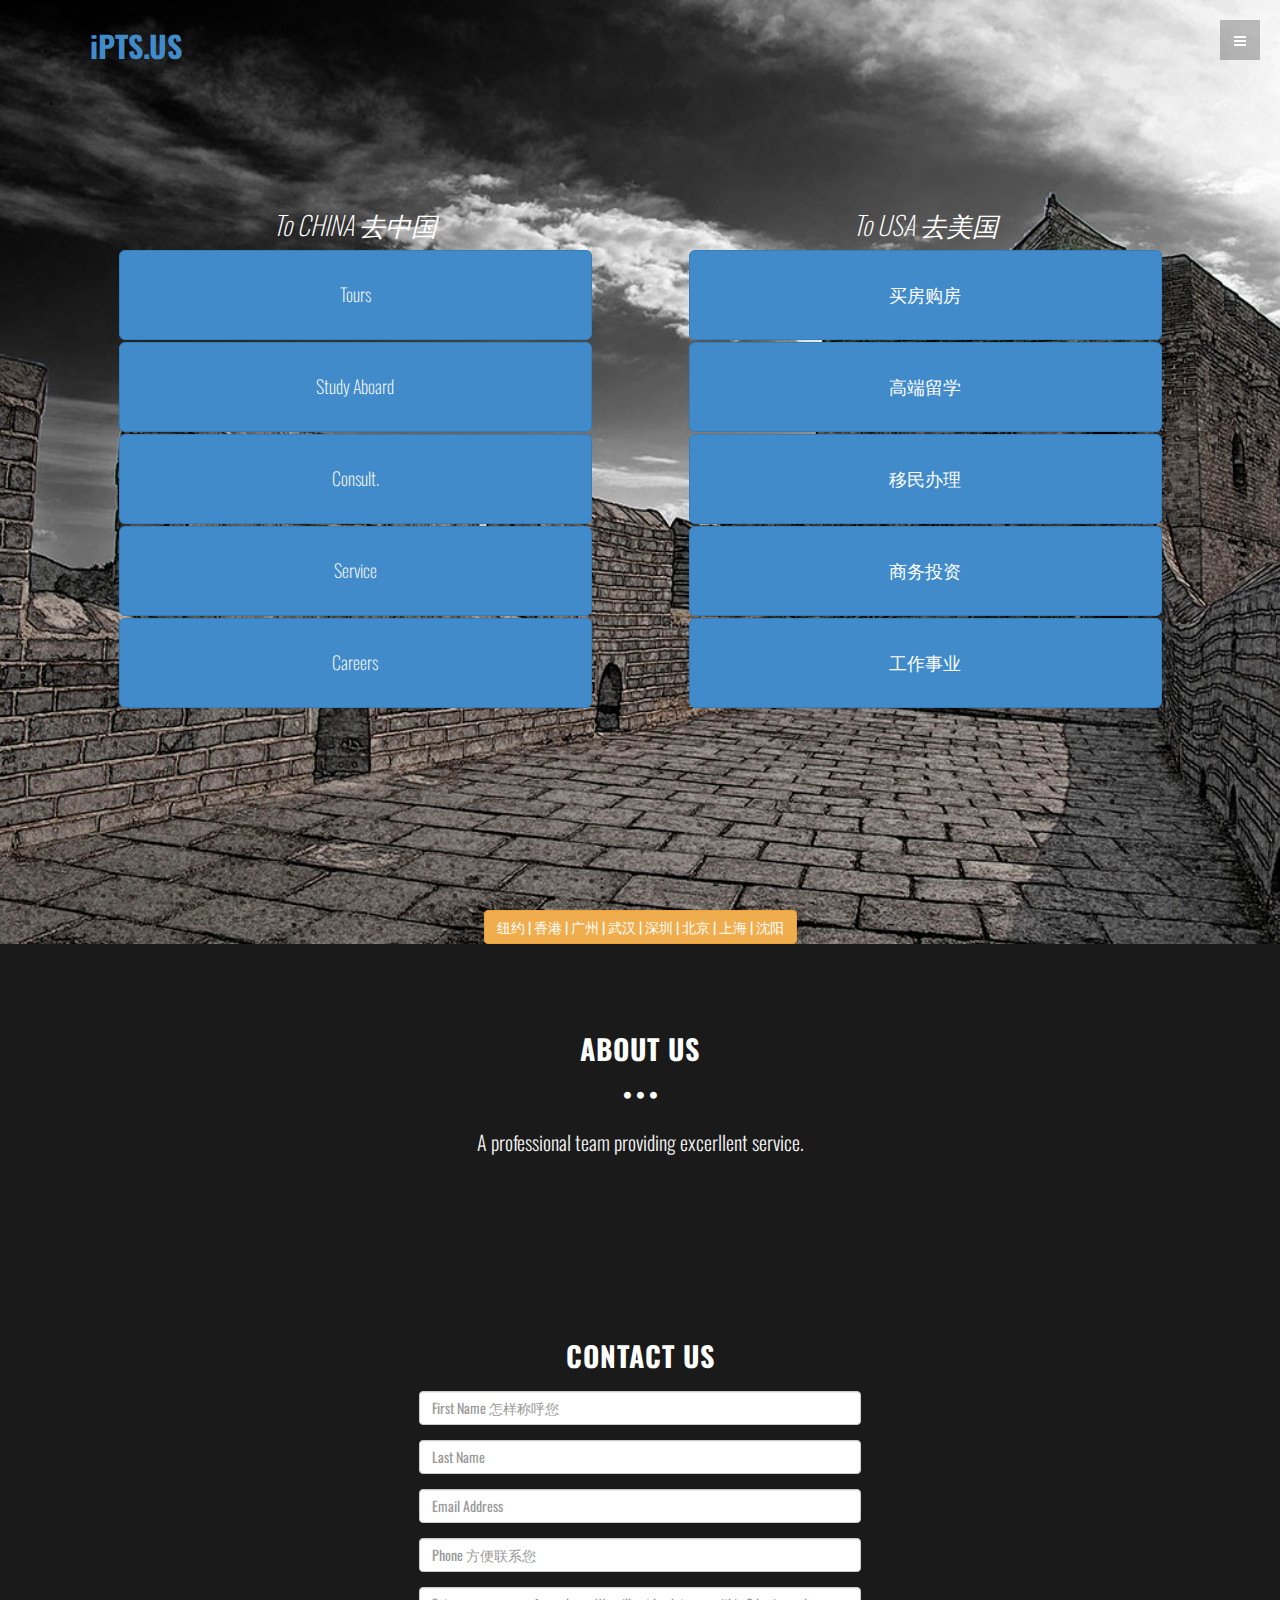
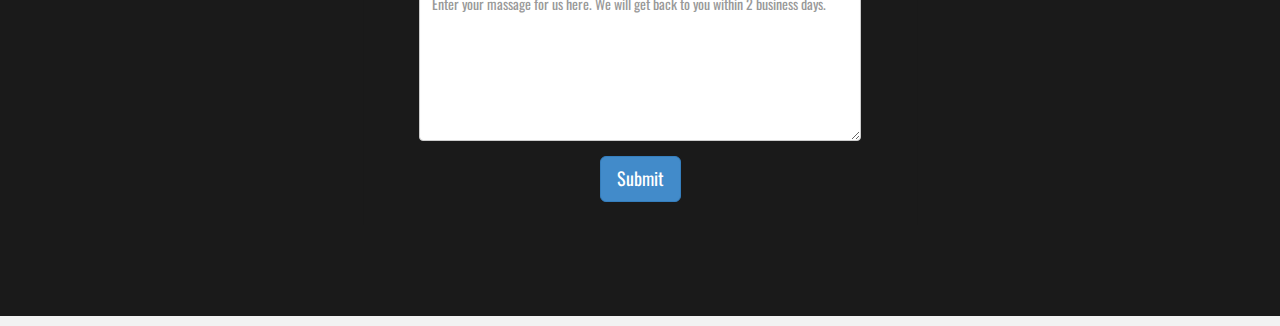
==== commit 15900dd3: "修正电话和联系提示" ====
--- a/ipts.html
+++ b/ipts.html
@@ -18,8 +18,7 @@
 
     <script src="assets/js/jquery.min.js"></script>
 	<script src="assets/js/modernizr.custom.js"></script>
-	
-<script type="text/javascript" src="http://www.see-source.com/bootstrap/js/bootstrap-affix.js"></script>
+
 	
     <link href='http://fonts.googleapis.com/css?family=Oswald:400,300,700' rel='stylesheet' type='text/css'>
     <link href='http://fonts.googleapis.com/css?family=EB+Garamond' rel='stylesheet' type='text/css'>
@@ -170,7 +169,7 @@
 		                    <fieldset>
 		                        <div class="form-group">
 		                            <div class="col-md-10 col-md-offset-1">
-		                                <input id="fname" name="name" type="text" placeholder="First Name" class="form-control">
+		                                <input id="fname" name="name" type="text" placeholder="First Name 怎样称呼您" class="form-control">
 		                            </div>
 		                        </div>
 		                        <div class="form-group">
@@ -187,7 +186,7 @@
 
 		                        <div class="form-group">
 		                            <div class="col-md-10 col-md-offset-1">
-		                                <input id="phone" name="phone" type="text" placeholder="Phone" class="form-control">
+		                                <input id="phone" name="phone" type="text" placeholder="Phone 方便联系您" class="form-control">
 		                            </div>
 		                        </div>
 
@@ -205,12 +204,12 @@
 		                    </fieldset>
 		                </form>
 
-		                	<div class="affix">
-	<button type="submit" class="btn btn-primary btn-lg">tjp</button>
-	</div>
+<!-- 		                <div class="affix">
+		                	<button type="submit" class="btn btn-primary btn-lg">tjp</button>
+		                </div> -->
 		            </div>
 		        </div>
-			</div>
+		    </div>
 		</div>
 	</div>
 	
--- a/assets/css/main.css
+++ b/assets/css/main.css
@@ -304,10 +304,10 @@
 
 
 
-ul{background-color:#66FF33;list-style-type:none;}
+/*ul{background-color:#66FF33;list-style-type:none;}
 .affix {
   top: 50px;
-}
+}*/
 .affix-top {
   top: 50px;
   position:absolute;
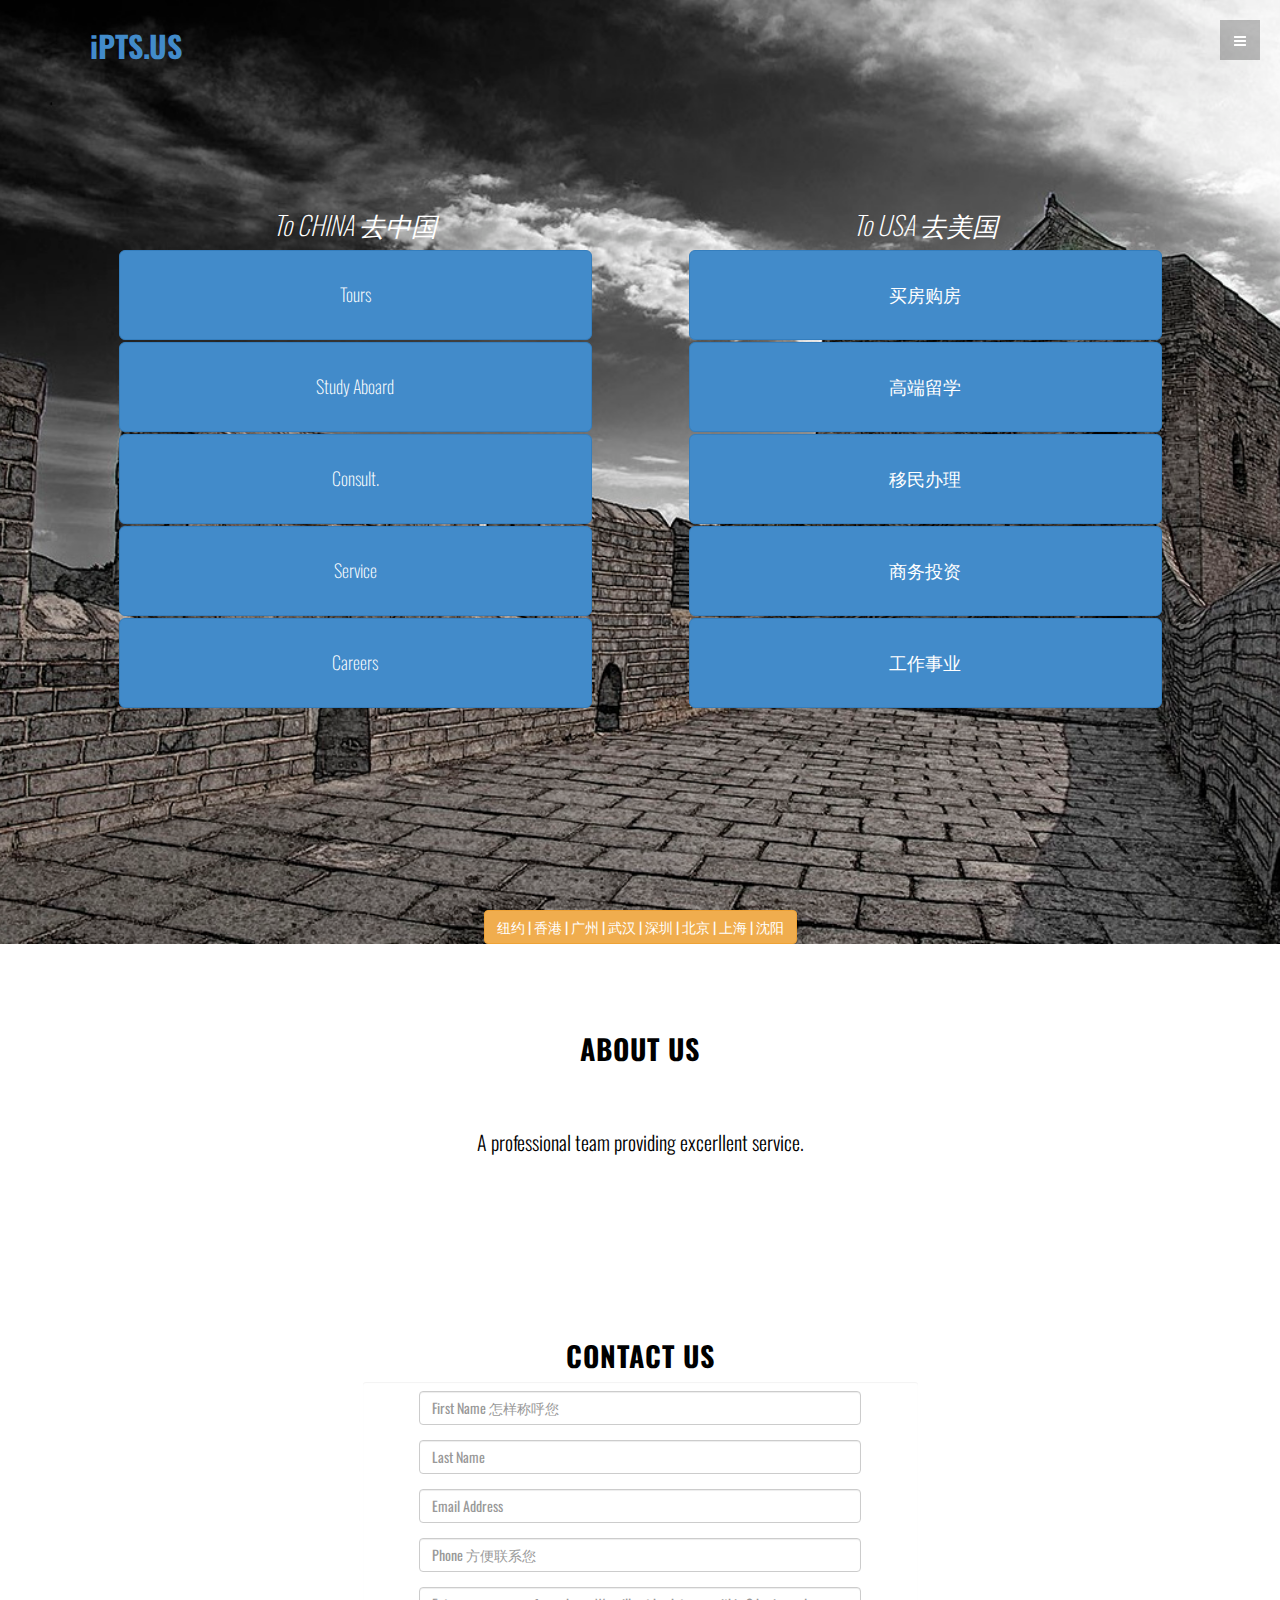
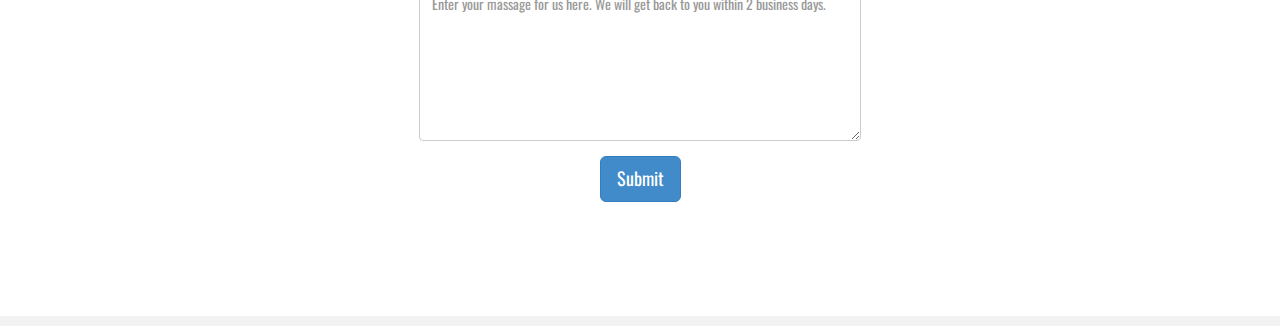
==== commit 909c42f1: "调整首页颜色" ====
--- a/ipts.html
+++ b/ipts.html
@@ -140,7 +140,7 @@
 	
 	<!-- ========== ABOUT SECTION ========== -->
 	<section id="about" name="about"></section>
-	<div id="f">
+	<div id="ft">
 		<div class="container">
 			<div class="row">
 				<h3>ABOUT US</h3>
@@ -157,7 +157,7 @@
 	
 	<!-- ========== CONTACT SECTION ========== -->
 	<section id="contact" name="contact"></section>
-	<div id="f">
+	<div id="ft">
 		<div class="container">
 
 			<div class="row" >
--- a/assets/css/main.css
+++ b/assets/css/main.css
@@ -327,9 +327,34 @@
   }
 }
 
-
-
-
+#ft {
+  background: white;
+  padding-top: 70px;
+  padding-bottom: 70px;
+  text-align: center
+}
+
+#ft h3 {
+  color: black;
+  font-size: 28px;
+  font-weight: 700;
+  letter-spacing: 1px;  
+}
+
+#ft i {
+  font-size: 8px;
+  color: #fff;
+    padding: 3px;
+}
+
+#ft p {
+  font-size: 20px;
+  color: black;
+}
+
+#ft img {
+  text-align: center;
+}
 
 
 
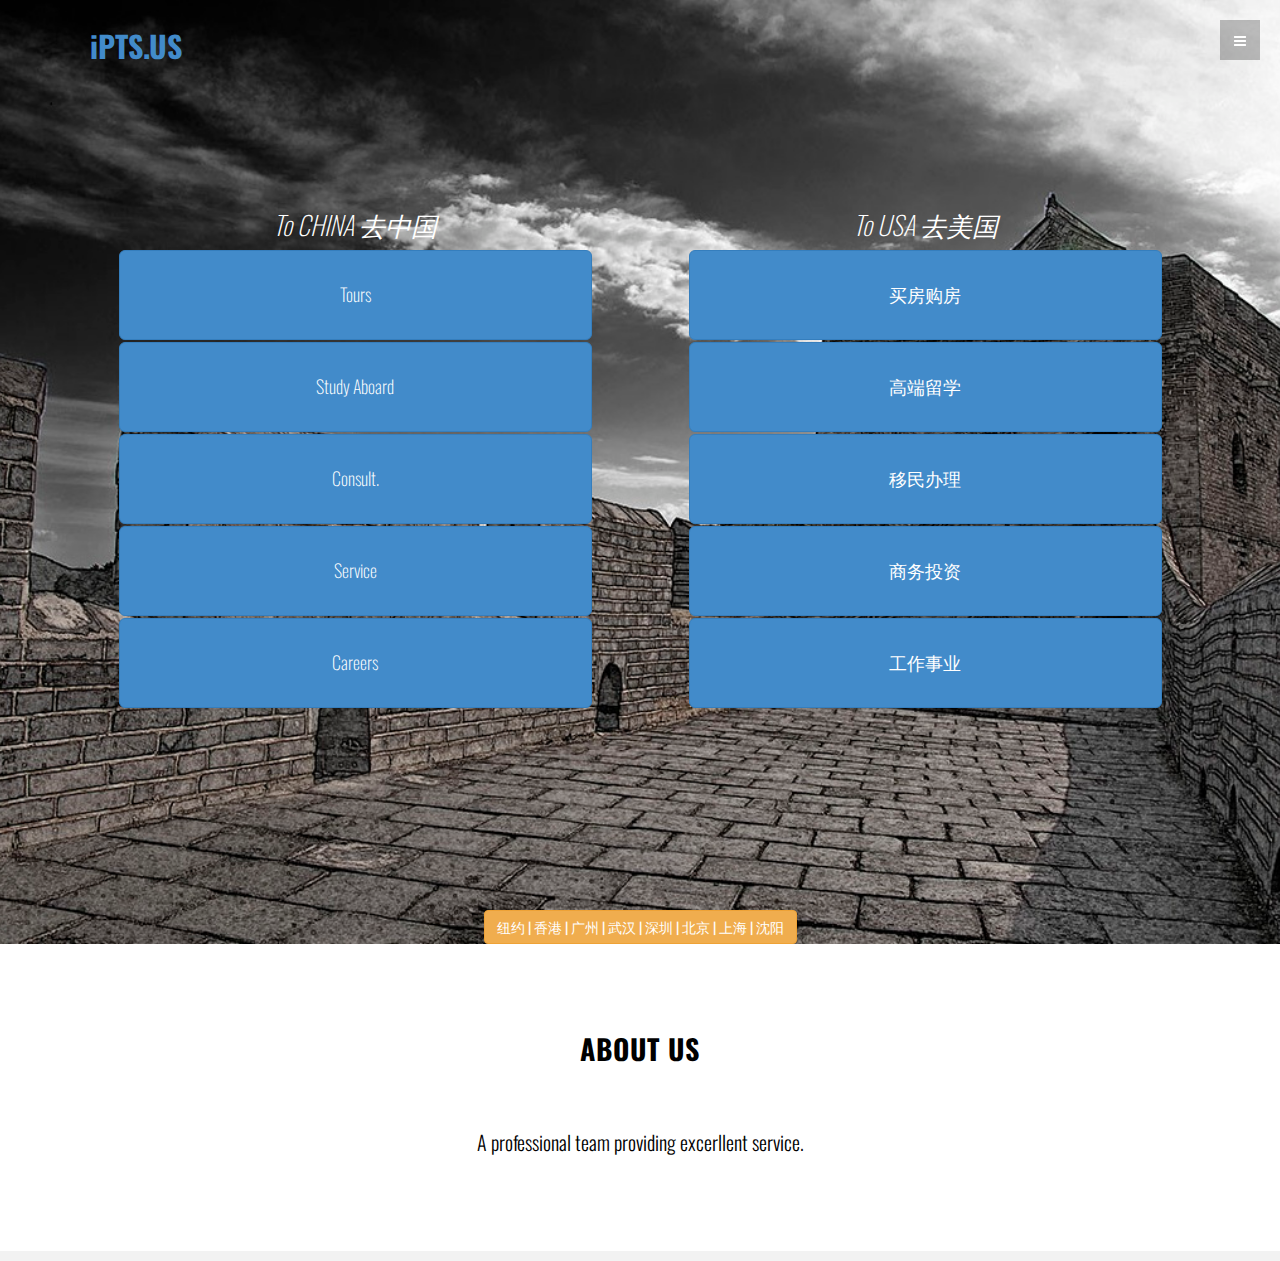
==== commit ef5701d4: "调整留言框内容，增加dev图片" ====
--- a/ipts.html
+++ b/ipts.html
@@ -156,7 +156,7 @@
 	</div><!-- /f -->
 	
 	<!-- ========== CONTACT SECTION ========== -->
-	<section id="contact" name="contact"></section>
+<!-- 	<section id="contact" name="contact"></section>
 	<div id="ft">
 		<div class="container">
 
@@ -204,16 +204,16 @@
 		                    </fieldset>
 		                </form>
 
-<!-- 		                <div class="affix">
-		                	<button type="submit" class="btn btn-primary btn-lg">tjp</button>
-		                </div> -->
+
 		            </div>
 		        </div>
 		    </div>
 		</div>
-	</div>
-	
-
+	</div> -->
+	
+<!-- 		                <div class="affix">
+		                	<button type="submit" class="btn btn-primary btn-lg">tjp</button>
+		                </div> -->
 
     <!-- Bootstrap core JavaScript
     ================================================== -->
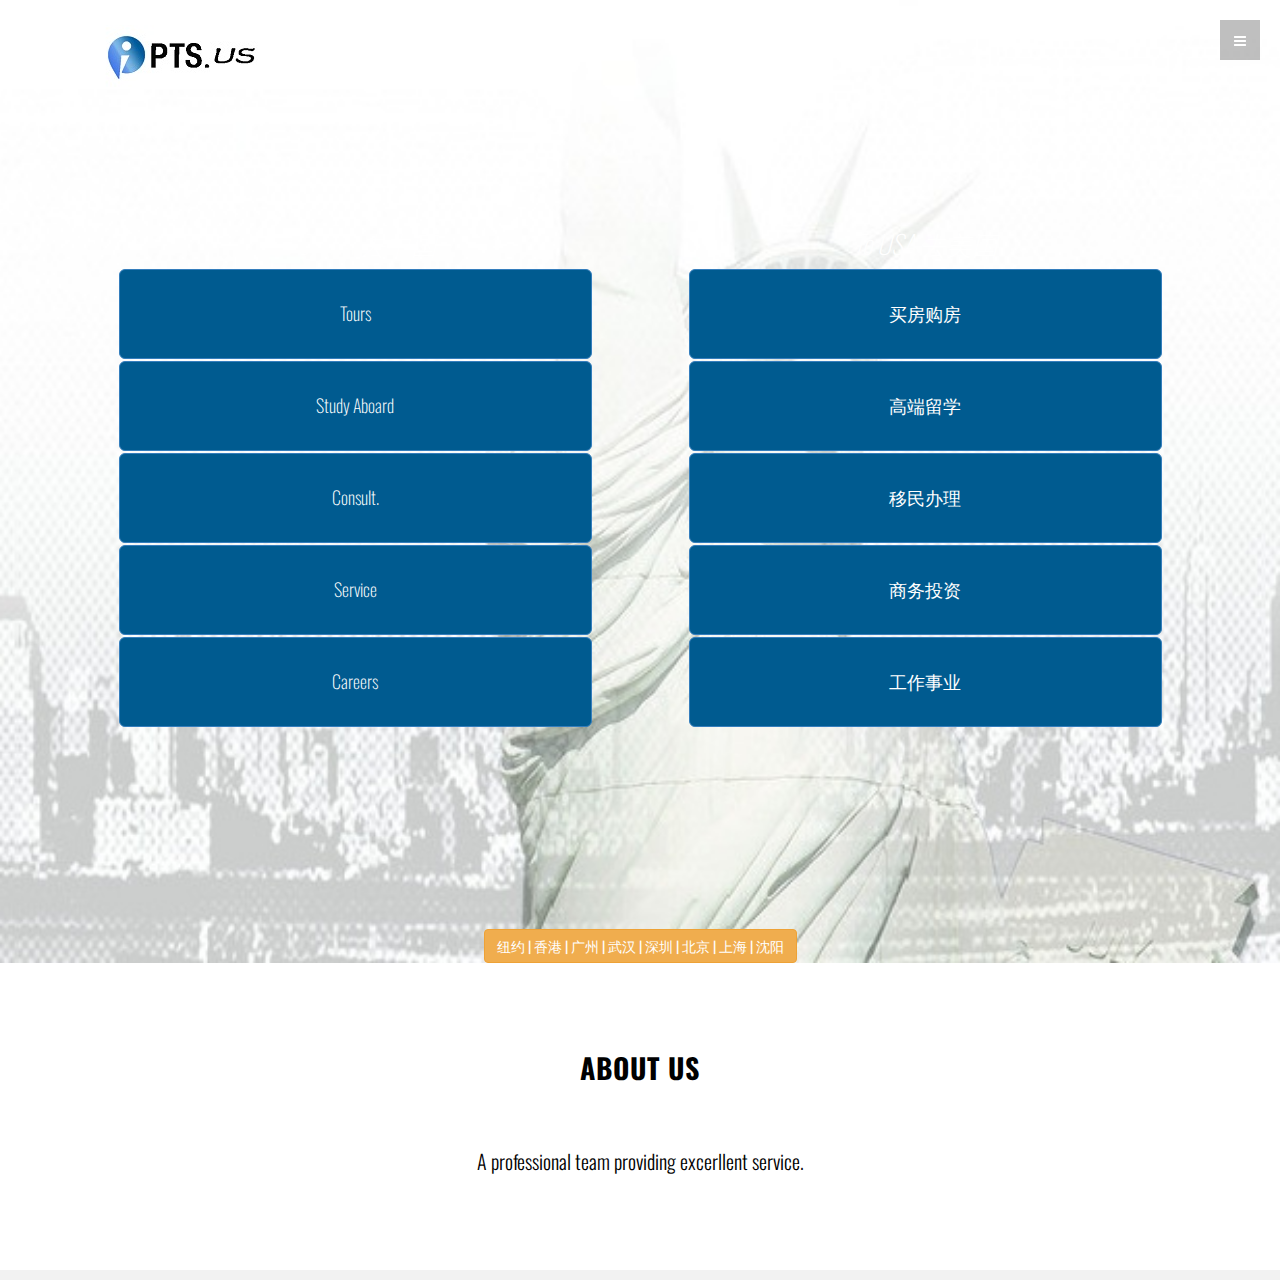
==== commit 9c34615f: "修改study页面标题栏 修改图片大小 加入凤凰城和重庆图片，调整图片为10个 替换LOGO" ====
--- a/ipts.html
+++ b/ipts.html
@@ -60,7 +60,8 @@
 	<div id="headerwrap">
 		<div class="container">
 			<div class="logo">
-				iPTS.US
+				<!-- iPTS.US -->
+				<img src="assets/img/logo.jpg"/>
 			</div>
 			<br>
 			<div class="myspace"></div>
--- a/assets/css/main.css
+++ b/assets/css/main.css
@@ -165,6 +165,10 @@
     height:100%;
 }
 
+.btn-primary {
+  background-color: #005B90;
+}
+
 .well-ft {
   min-height: 20px;
   padding: 19px;
@@ -204,6 +208,14 @@
 	margin-top: 20px;
 }
 
+.navbar-brand img {
+  height:50px;
+}
+
+#colordiv .navbar-brand {
+  padding:0px;
+}
+
 .carousel-inner > .item > img {
   display: block;
   height: 100%;
@@ -211,6 +223,11 @@
   line-height: 1;
 }
 
+.ft-block {
+  width:19%;
+  display: inline;
+}
+
 /*study start*/
 
    #colordiv {
@@ -218,17 +235,17 @@
     }
 
     .navbar-inverse {
-        background-color: #428BCA;
-    }
-
-    .navbar-inverse .navbar-nav > .active > a:hover, .navbar-inverse .navbar-nav > li > a:hover, .navbar-inverse .navbar-nav > li > a:focus {
+        background-color: #005B90;
+    }
+
+/*    .navbar-inverse .navbar-nav > .active > a:hover, .navbar-inverse .navbar-nav > li > a:hover, .navbar-inverse .navbar-nav > li > a:focus {
         background-color: #428BCA;
         border-bottom: 3px solid white;
     }
-
-    .navbar-inverse .navbar-nav > .active > a, .navbar-inverse .navbar-nav > .open > a, .navbar-inverse .navbar-nav > .open > a, .navbar-inverse .navbar-nav > .open > a:hover, .navbar-inverse .navbar-nav > .open > a, .navbar-inverse .navbar-nav > .open > a:hover, .navbar-inverse .navbar-nav > .open > a:focus {
+*/
+/*    .navbar-inverse .navbar-nav > .active > a, .navbar-inverse .navbar-nav > .open > a, .navbar-inverse .navbar-nav > .open > a, .navbar-inverse .navbar-nav > .open > a:hover, .navbar-inverse .navbar-nav > .open > a, .navbar-inverse .navbar-nav > .open > a:hover, .navbar-inverse .navbar-nav > .open > a:focus {
         background-color: #71AB6F;
-    }
+    }*/
 
     .navbar-inverse {
         background-image: none;
@@ -247,7 +264,7 @@
     }
 
     .navbar-inverse .navbar-brand:hover {
-        color: #FFFFFF;
+        color: #CCCCCC;
     }
 
     .navbar-inverse .navbar-nav > li > a {
@@ -255,7 +272,7 @@
     }
 
     .navbar-inverse .navbar-nav > li > a:hover, .navbar-inverse .navbar-nav > li > a:focus {
-        color: #FFFFFF;
+        color: #CCCCCC;
     }
 
     .navbar-inverse .navbar-nav > .active > a, .navbar-inverse .navbar-nav > .open > a, .navbar-inverse .navbar-nav > .open > a:hover, .navbar-inverse .navbar-nav > .open > a:focus {
